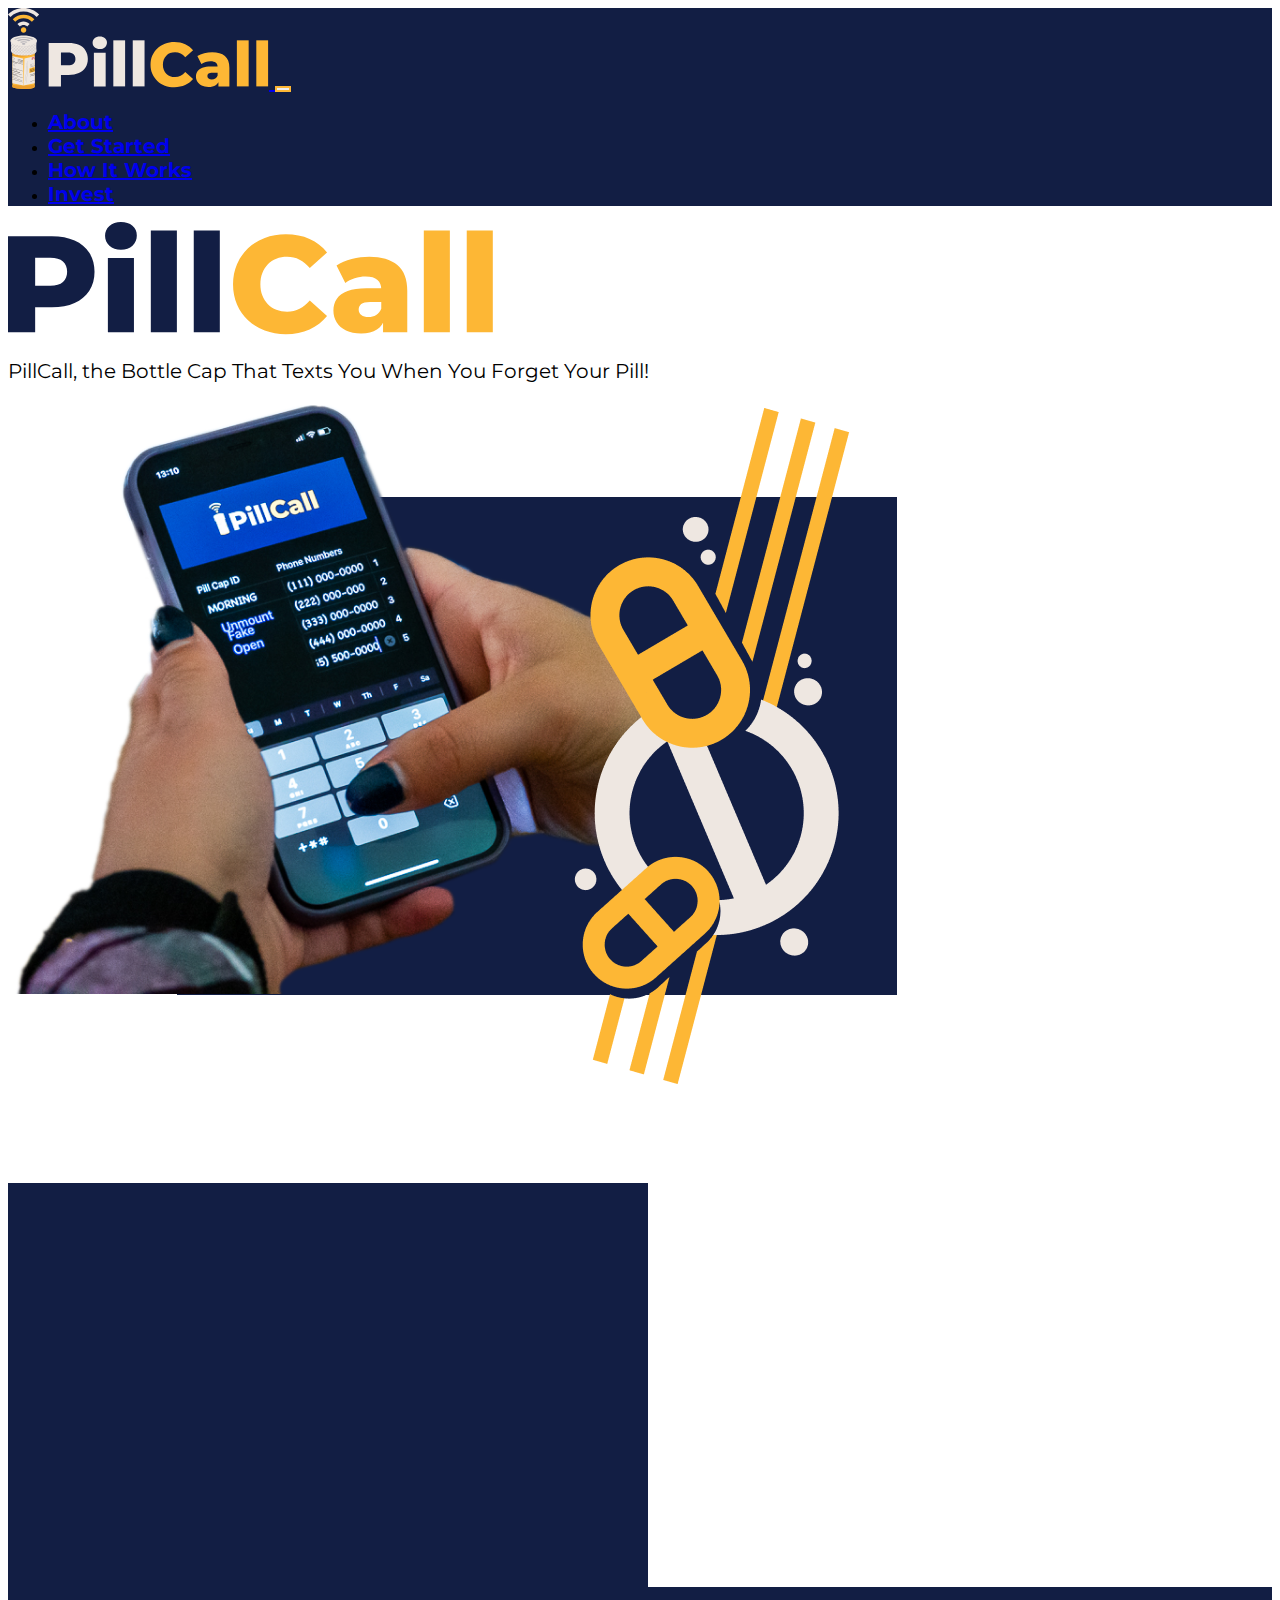
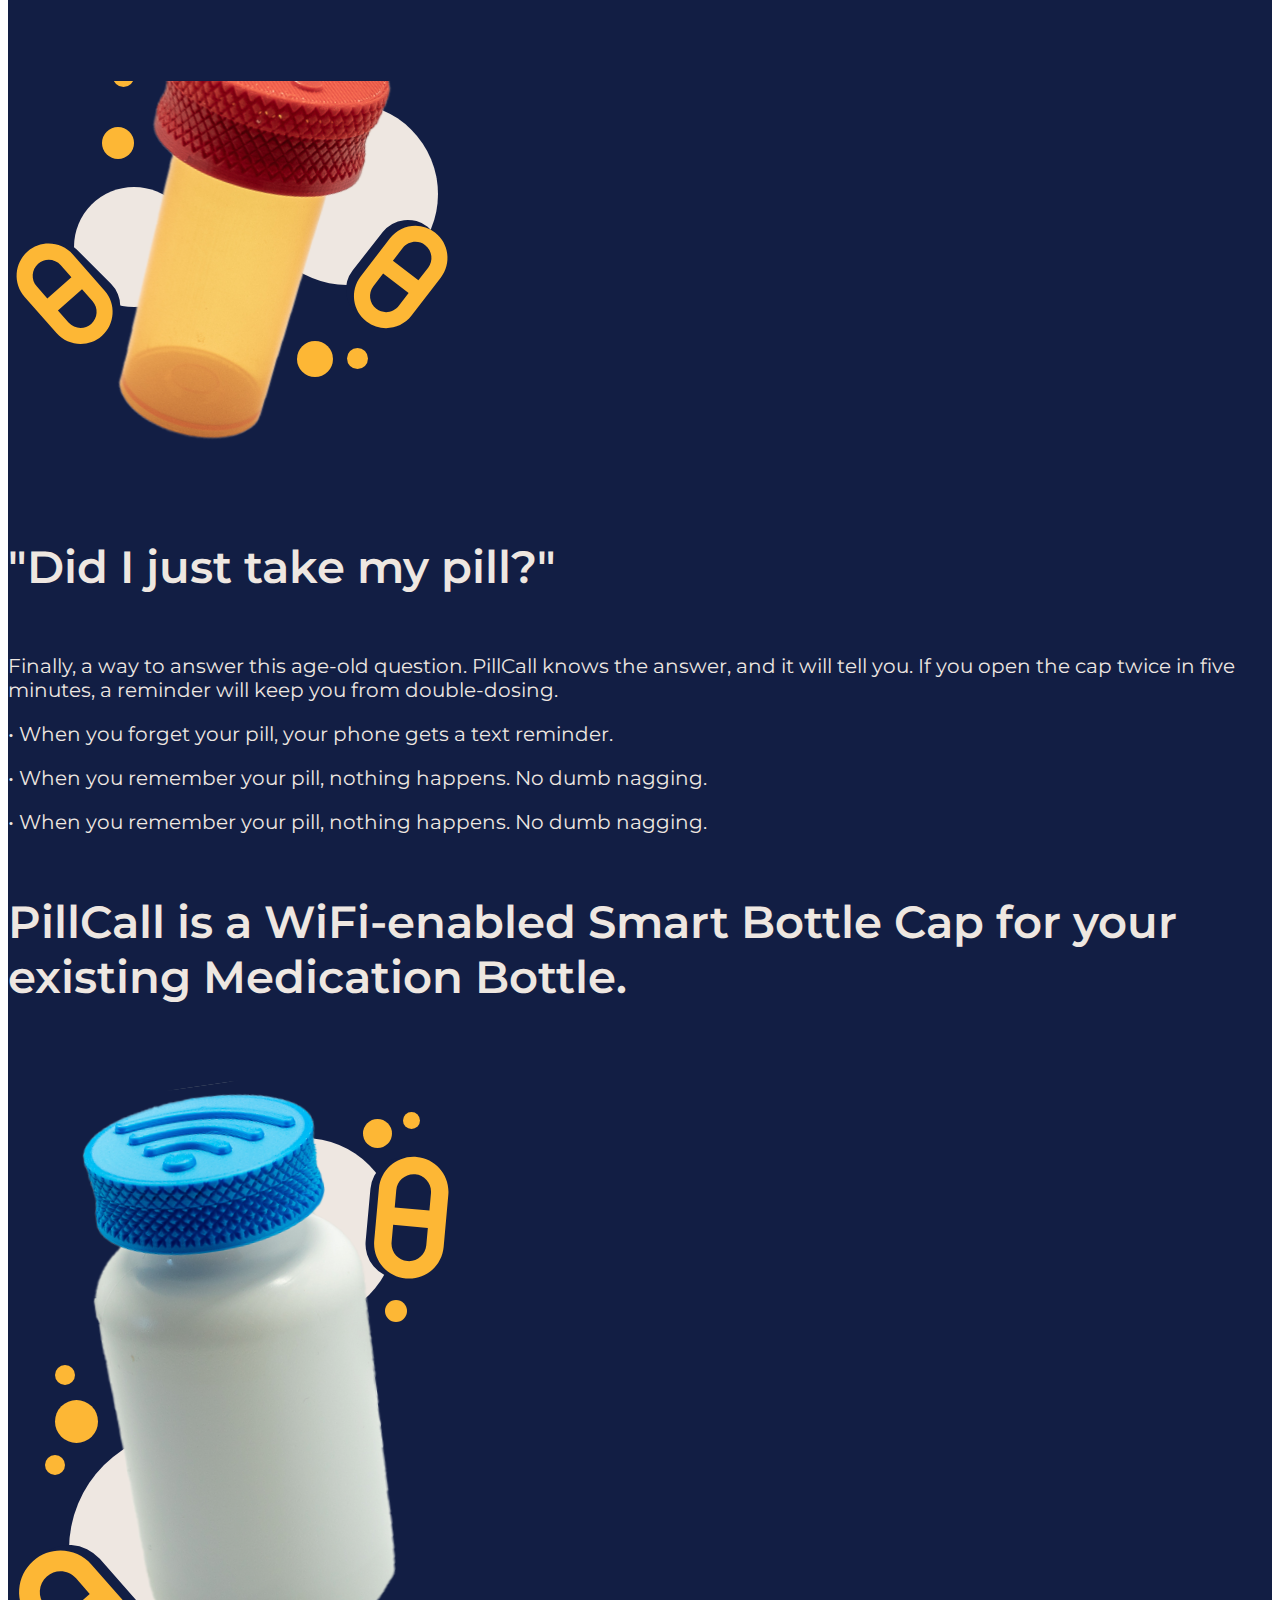
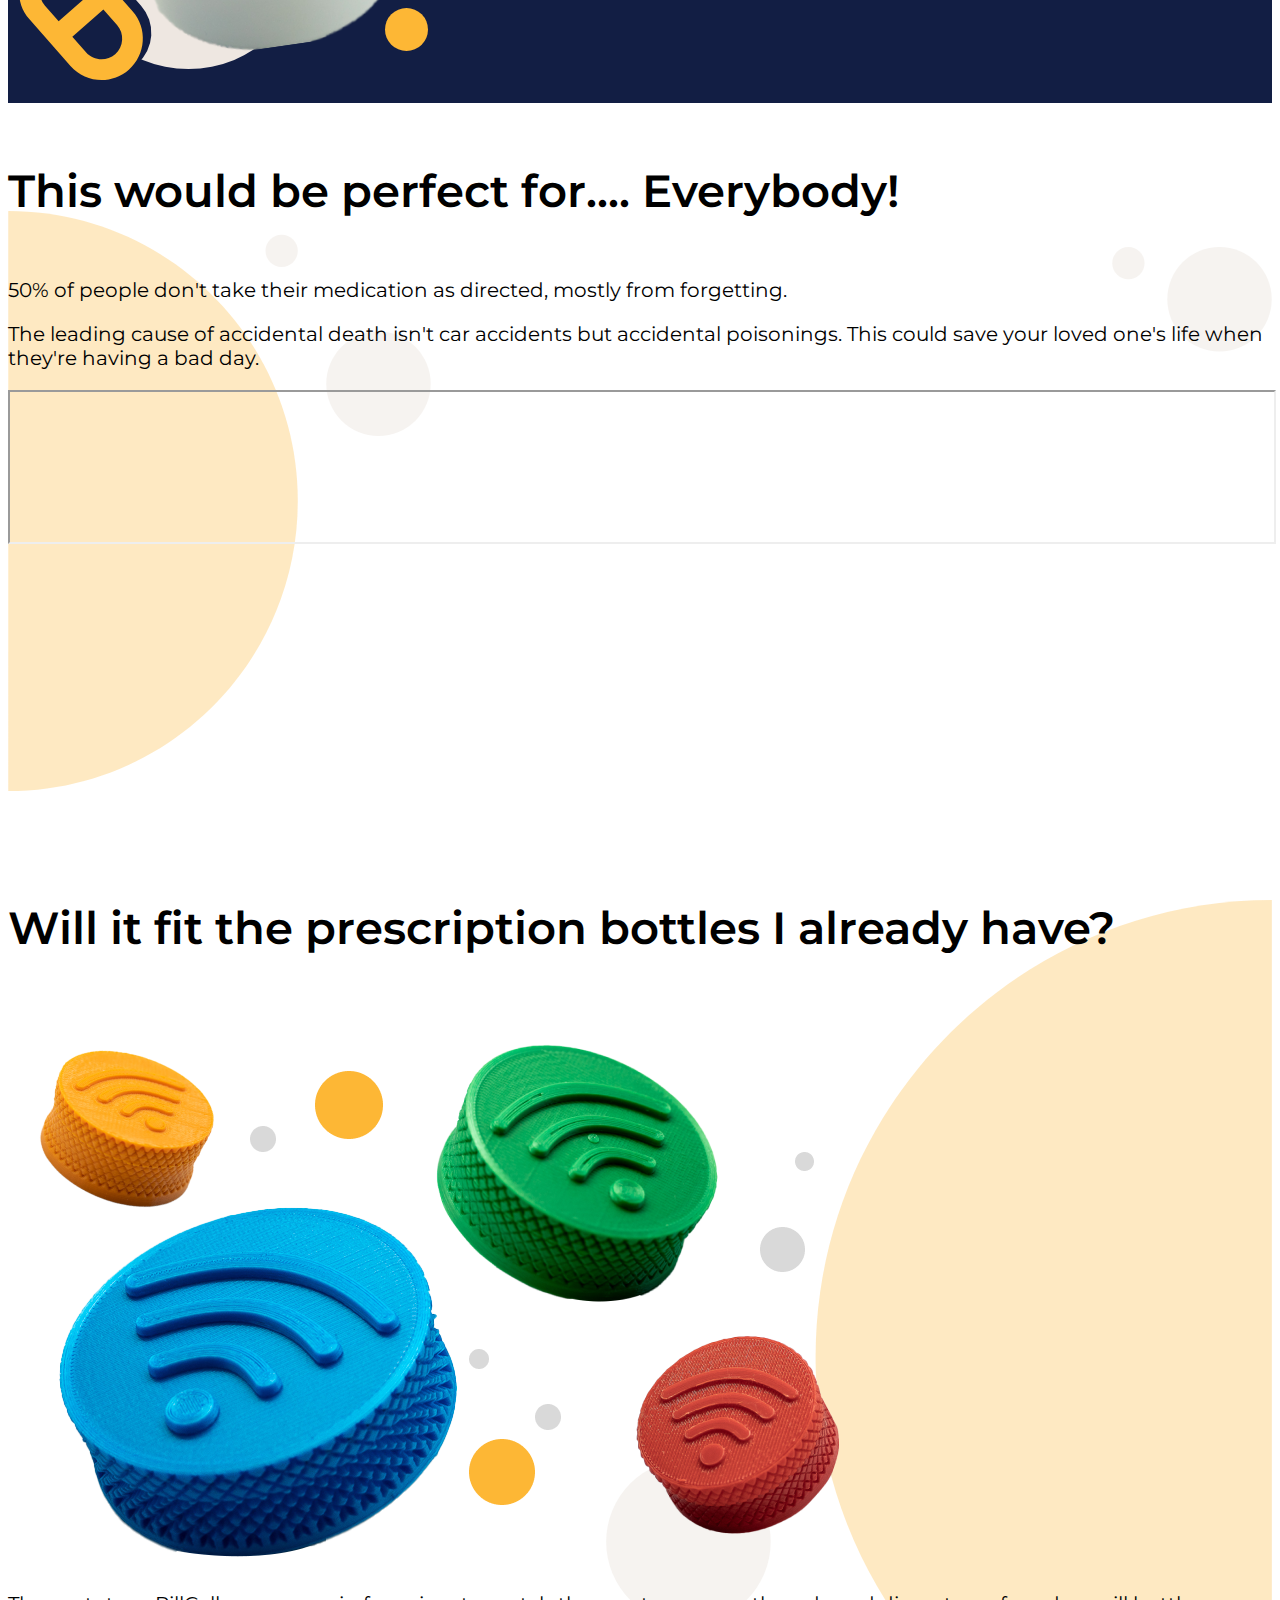
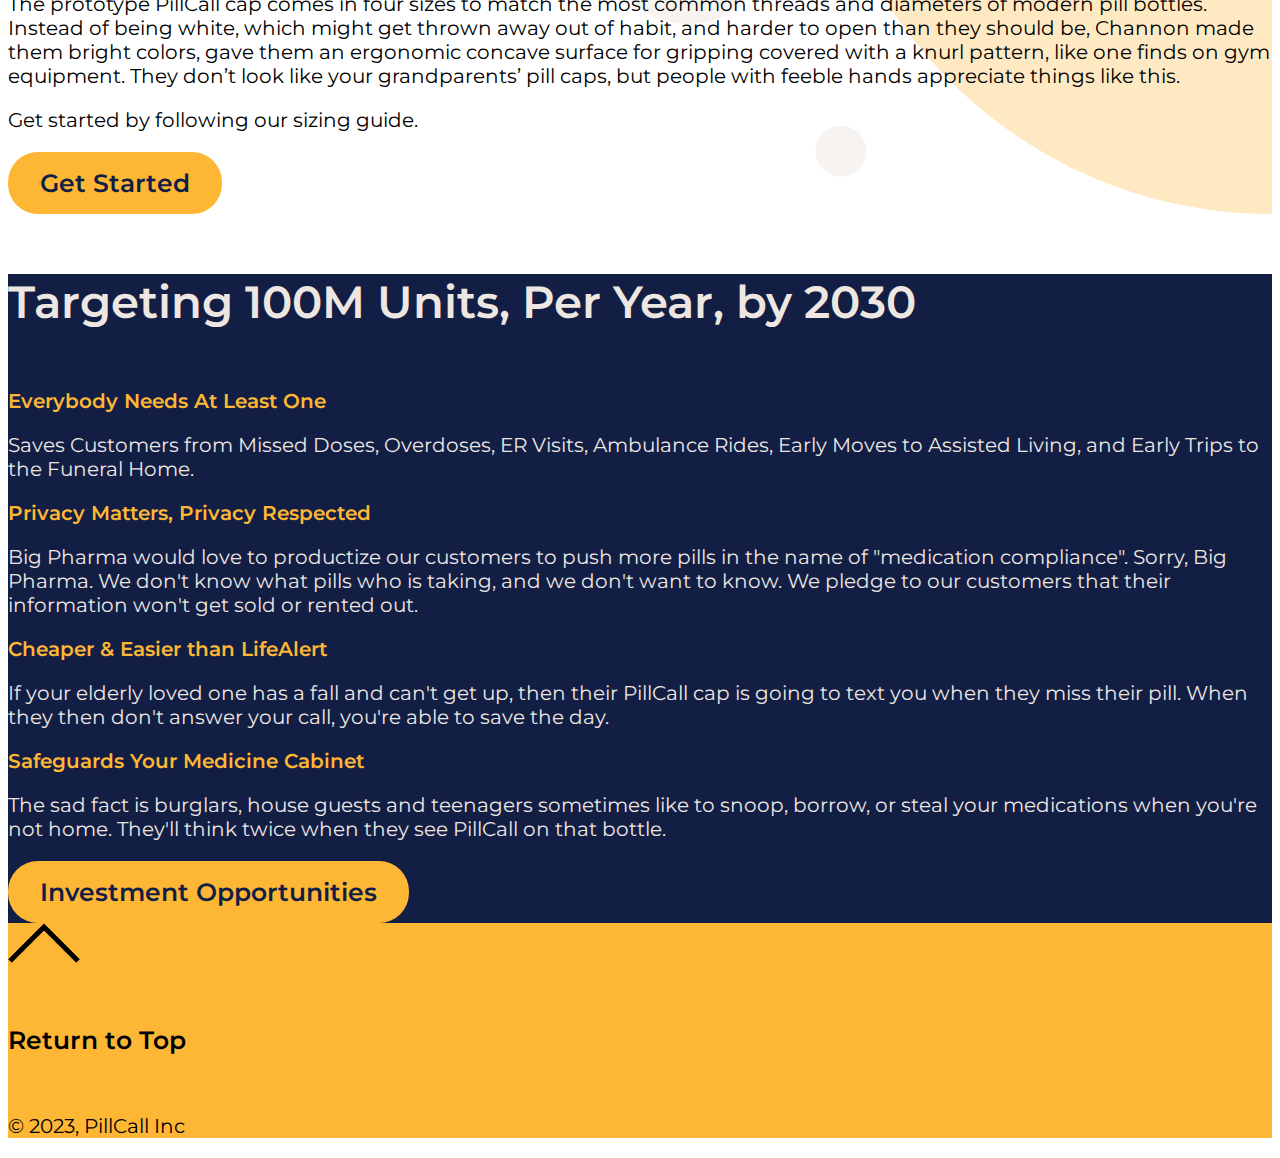
==== index.html @ 9aee6bec "fixed minor issues and styling" ====
<!doctype html>
<html lang="en">
<head>
  <meta charset="utf-8">
  <meta name="viewport" content="width=device-width, initial-scale=1">
  <title>PillCall Inc</title>
  <link href="https://cdn.jsdelivr.net/npm/bootstrap@5.3.0-alpha3/dist/css/bootstrap.min.css" rel="stylesheet" integrity="sha384-KK94CHFLLe+nY2dmCWGMq91rCGa5gtU4mk92HdvYe+M/SXH301p5ILy+dN9+nJOZ" crossorigin="anonymous">
  <link rel="stylesheet" href="./public_html/styles.css">
</head>


<body>
<!--NavBar-->
<nav class="navbar navbar-expand-lg my-5" data-bs-theme="dark">
  <div class="container-fluid py-4 mx-lg-5 mx-3">
    <a class="navbar-brand" href="./index.html">
      <img class="img-fluid" src="public_html/assets/pillcall-logo.svg" alt="Logo featuring a medicine bottle. Next to it is the word PillCall.">
    </a>
    <button class="navbar-toggler" type="button" data-bs-toggle="collapse" data-bs-target="#navbarNav" aria-controls="navbarNav" aria-expanded="false" aria-label="Toggle navigation">
      <span class="navbar-toggler-icon"></span>
    </button>
    <div class="collapse navbar-collapse my-3 m-lg-0" id="navbarNav">
      <ul class="navbar-nav ms-auto">
        <li class="nav-item px-3">
          <a class="nav-link active" aria-current="page" href="./public_html/html/about.html">About</a>
        </li>
        <li class="nav-item px-3">
          <a class="nav-link active" aria-current="page" href="./public_html/html/get-started.html">Get Started</a>
        </li>
        <li class="nav-item px-3">
          <a class="nav-link active" aria-current="page" href="./public_html/html/how-it-works.html">How It Works</a>
        </li>
        <li class="nav-item px-3">
          <a class="nav-link active" aria-current="page" href="./public_html/html/invest.html">Invest</a>
        </li>
      </ul>
    </div>
  </div>
</nav>

<!--banner-->
<section class="ms-lg-5 ms-3 me-0 my-3">
  <div id="hero-banner" class="row">
      <div class="col-lg-4 d-grid align-content-center pe-5 my-5 my-lg-0">
        <img class="img-fluid" src="./public_html/assets/home/logo-no-bottle.svg" alt="PillCall Logo">
        <p class="py-3">PillCall, the Bottle Cap That Texts You When You Forget Your Pill!</p>
      </div>
      <div class="col-lg-8 p-0 d-flex justify-content-start">
        <img class="img-fluid" src="./public_html/assets/home/hero-image.png" alt="image of a hand holding a phone. On the screen is the the PillCall app. Photo has graphics surrounding it."/>
        <div id="banner-spacer-home">
        </div>
      </div>
  </div>
</section>

<!--info section-->
<section class="blue-section p-5 mt-5">
  <div>
    <div class="row d-flex flex-wrap-reverse">
      <div class="col-md-6 col-12 d-grid justify-content-start">
        <img class="mx-auto img-fluid" src="./public_html/assets/home/red-bottle.svg" alt="A medicine bottle with a red PillCall cap.">
        <h4 class="py-3">"Did I just take my pill?" </h4>
        <p>Finally, a way to answer this age-old question. PillCall knows the answer, and it will tell you. If you open the cap twice in five minutes, a reminder will keep you from double-dosing.</p>
        <p>• When you forget your pill, your phone gets a text reminder.</p>
        <p>• When you remember your pill, nothing happens. No dumb nagging.</p>
        <p>• When you remember your pill, nothing happens. No dumb nagging.</p>
      </div>
      <div class="col-md-6 col-12 d-grid justify-content-start flex-wrap-reverse">
        <h4>PillCall is a WiFi-enabled Smart Bottle Cap for your existing Medication Bottle.</h4>
        <img class="mx-auto img-fluid" src="./public_html/assets/home/blue-bottle.svg" alt="A medicine bottle with a blue PillCall Cap">
      </div>
    </div>
  </div>
</section>

<!--youtube video section-->
<section class="px-5 mt-5" id="youtube-container-full">
  <h4>This would be perfect for.... Everybody!</h4>
  <div class="row flex-wrap-reverse my-5">
    <div class="col-lg-6 my-5 my-lg-0 align-self-center">
      <p>50% of people don't take their medication as directed, mostly from forgetting.</p>
      <p>The leading cause of accidental death isn't car accidents but accidental poisonings. This could save your loved one's life when they're having a bad day.</p>
    </div>
    <div class="col-lg-6" id="youtube-contain">
      <iframe width="100%" height="100%" src="https://www.youtube.com/embed/uYsCluFVwks" title="YouTube video player" allow="accelerometer; autoplay; clipboard-write; encrypted-media; gyroscope; picture-in-picture; web-share" allowfullscreen></iframe>
    </div>
  </div>
</section>

<!--get started section-->
<section class="px-5 mt-lg-5" id="get-started-home">
  <h4>Will it fit the prescription bottles I already have?</h4>
  <div class="row my-5">
    <div class="col-lg-6 my-5 my-lg-0 align-self-center">
      <img src="./public_html/assets/home/pillcaps-home.png" alt="image of four pillcaps. They are red, orange, green, and blue" class="img-fluid">
    </div>
    <div class="col-lg-6 ps-lg-3 align-self-center">
      <p>The prototype PillCall cap comes in four sizes to match the most common threads and diameters of modern pill bottles. Instead of being white, which might get thrown away out of habit, and harder to open than they should be, Channon made them bright colors, gave them an ergonomic concave surface for gripping covered with a knurl pattern, like one finds on gym equipment. They don’t look like your grandparents’ pill caps, but people with feeble hands appreciate things like this.</p>
      <p>Get started by following our sizing guide.</p>
      <button type="button" class="styled-button my-5" onclick="window.location.href='./public_html/html/get-started.html'">Get Started</button>
    </div>
  </div>

</section>

<!--invest section-->
<section class="p-5 mt-lg-5 blue-section">
  <h4 class="text-center">Targeting 100M Units, Per Year, by 2030</h4>
  <div>
    <div class="row d-flex justify-content-center">
      <div class="col-lg-3 col-sm-6 mt-5 px-3">
        <p class="styled-text">Everybody Needs At Least One</p>
        <p>Saves Customers from Missed Doses, Overdoses, ER Visits, Ambulance Rides, Early Moves to Assisted Living, and Early Trips to the Funeral Home.</p>
      </div>
      <div class="col-lg-3 col-sm-6 mt-5 px-3">
        <p class="styled-text">Privacy Matters,
          Privacy Respected</p>
        <p>Big Pharma would love to productize our customers to push more pills in the name of "medication compliance". Sorry, Big Pharma. We don't know what pills who is taking, and we don't want to know. We pledge to our customers that their information won't get sold or rented out.</p>
      </div>
      <div class="col-lg-3 col-sm-6 mt-5 px-3">
        <p class="styled-text">Cheaper & Easier than LifeAlert</p>
        <p>If your elderly loved one has a fall and can't get up, then their PillCall cap is going to text you when they miss their pill. When they then don't answer your call, you're able to save the day.</p>
      </div>
      <div class="col-lg-3 col-sm-6 mt-5 px-3">
        <p class="styled-text">Safeguards Your Medicine Cabinet</p>
        <p>The sad fact is burglars, house guests and teenagers sometimes like to snoop, borrow, or steal your medications when you're not home. They'll think twice when they see PillCall on that bottle.</p>
      </div>
      <button type="button" class="styled-button my-5" onclick="window.location.href='./public_html/html/invest.html'">Investment Opportunities</button>
    </div>
  </div>

</section>

<footer class="p-5 mt-5">
    <div onclick="window.scrollTo(0, 0)" class="return-top d-flex flex-column align-content-center">
      <img class="mx-auto" src="./public_html/assets/up-arrow.svg" alt="up arrow">
      <h6 class="text-center mt-3">Return to Top</h6>
    </div>
  <p class="text-center mt-3">© 2023, PillCall Inc</p>
</footer>

<script src="https://cdn.jsdelivr.net/npm/bootstrap@5.3.0-alpha3/dist/js/bootstrap.bundle.min.js" integrity="sha384-ENjdO4Dr2bkBIFxQpeoTz1HIcje39Wm4jDKdf19U8gI4ddQ3GYNS7NTKfAdVQSZe" crossorigin="anonymous"></script>
<script src="scripts.js"></script>
</body>
</html>
---- public_html/styles.css ----
@import url('https://fonts.googleapis.com/css2?family=Montserrat:wght@400;600;700;800;900&display=swap');

:root{
    /*colors*/
    --PillCallDarkBlue: #121E44;
    --PillCallYellow: #FDB735;
    --PillCallGrey: #EEE7E1;
    /*--OffBlack:*/

    /*font weights*/
    --fw-black: 900;
    --fw-extrabold: 800;
    --fw-bold: 700;
    --fw-semibold: 600;
    --fw-regular: 400;
}

/*site wide styling*/
h1{
    font-family: 'Montserrat', sans-serif;
    font-size: 60px;
    font-weight: var(--fw-extrabold);
}

h2, h3{
    font-family: 'Montserrat', sans-serif;
    font-size: 50px;
    font-weight: var(--fw-bold);
}

h4{
    font-family: 'Montserrat', sans-serif;
    font-size: 45px;
    font-weight: var(--fw-semibold);
}

h5{
    font-family: 'Montserrat', sans-serif;
    font-size: 35px;
    font-weight: var(--fw-semibold);
}

h6{
    font-family: 'Montserrat', sans-serif;
    font-size: 25px;
    font-weight: var(--fw-semibold);
}

p{
    font-family: 'Montserrat', sans-serif;
    font-size: 20px;
    font-weight: var(--fw-regular);
}

.blue-section{
    background-color: var(--PillCallDarkBlue);
    color: var(--PillCallGrey)
}

.styled-button{
    border: none;
    padding: 1rem 2rem 1rem 2rem;
    border-radius: 30px;
    background-color: var(--PillCallYellow);
    color: var(--PillCallDarkBlue);
    font-family: 'Montserrat', sans-serif;
    font-size: 25px;
    font-weight: var(--fw-semibold);
    max-width: 30rem;
}

.styled-button:hover{
    background-color: var(--PillCallGrey);
}

.return-top:hover{
    opacity: 50%;
}

footer{
    background-color: var(--PillCallYellow);
}

/*Navigation*/

nav{
background-color: var(--PillCallDarkBlue);
}

nav a {
    font-family: 'Montserrat', sans-serif;
    font-size: 20px !important;
    font-weight: var(--fw-bold)!important;
}

nav a:hover {
   opacity: 50%;
}

.currentPage{
    background-color: var(--PillCallYellow);
    border-radius: 3em;
}

.currentPage a {
    color: var(--PillCallDarkBlue)!important;
    padding-right: 3em;
}

.navbar-toggler{
    border: 2px solid var(--PillCallYellow);
    margin-top: 2rem;
}

/*home page*/

/*addresses horizontal scroll*/
#hero-banner{
    max-width: 97vw;
}

#banner-spacer-home{
    background-color: var(--PillCallDarkBlue);
    position: relative;
    width: 50vw;
    height: 31.1rem;
    top: 5.9rem;
}

#youtube-contain{
    min-height: 50vh;
}

#youtube-container-full, #about-section-top, #get-started-top {
    background-image: url("assets/backgrounds/background-1.svg");
    background-size: contain;
    background-repeat: no-repeat;
    background-position: left;
}

#get-started-home{
    background-image: url("assets/backgrounds/background-2.svg");
    background-size: contain;
    background-repeat: no-repeat;
    background-position: right;
}

.styled-text{
    color: var(--PillCallYellow);
    font-weight: var(--fw-semibold);
}


/*about*/

#about-section-top{

}

/*get started*/
#get-started-bottom{
    background-image: url("assets/backgrounds/background-3.svg");
    background-size: contain;
    background-repeat: no-repeat;
    background-position: right;
}

/*invest*/
#email-form label {
    clear: both;
    color: var(--PillCallGrey);
    display: block;
    padding-top: 20px;
    padding-bottom: 5px;
    font-family: 'Montserrat', sans-serif;
    font-size: 20px;
    font-weight: var(--fw-regular);
}
#email-form input[type="text"],
#email-form textarea {
    border: none;
    background: white;
    color: var(--PillCallDarkBlue);
    display: block;
    overflow: auto;
    padding: 5px;
    width: 75vw;
    border-radius: 10px;
}

#email-form #name,
#email-form #name-label,
#email-form #email,
#email-form #email-label,
#email-form #umbrella,
#email-form #umbrella-label {
    display: none;
}
#email-form textarea {
    height: 80px;
}

input[type="submit"] {
    border: none;
    padding: 1rem 2rem 1rem 2rem;
    border-radius: 30px;
    background-color: var(--PillCallYellow);
    color: var(--PillCallDarkBlue);
    font-family: 'Montserrat', sans-serif;
    font-size: 25px;
    font-weight: var(--fw-semibold);
    max-width: 30rem;
    cursor: pointer;
    margin-top: 3rem;
}
input[type="submit"]:hover {
    background-color: var(--PillCallGrey);
    color: var(--PillCallDarkBlue);
}

@media (max-width: 1200px) {
#banner-spacer-home{
    display: none;
}
}

@media (max-width: 991px) {
    #expanded-bottle {
        display: none!important;
    }
    #function-icons-vertical{
        display: none!important;
    }
}

@media (min-width: 991px) {
    #function-icons-horizontal{
        display: none!important;
    }
}
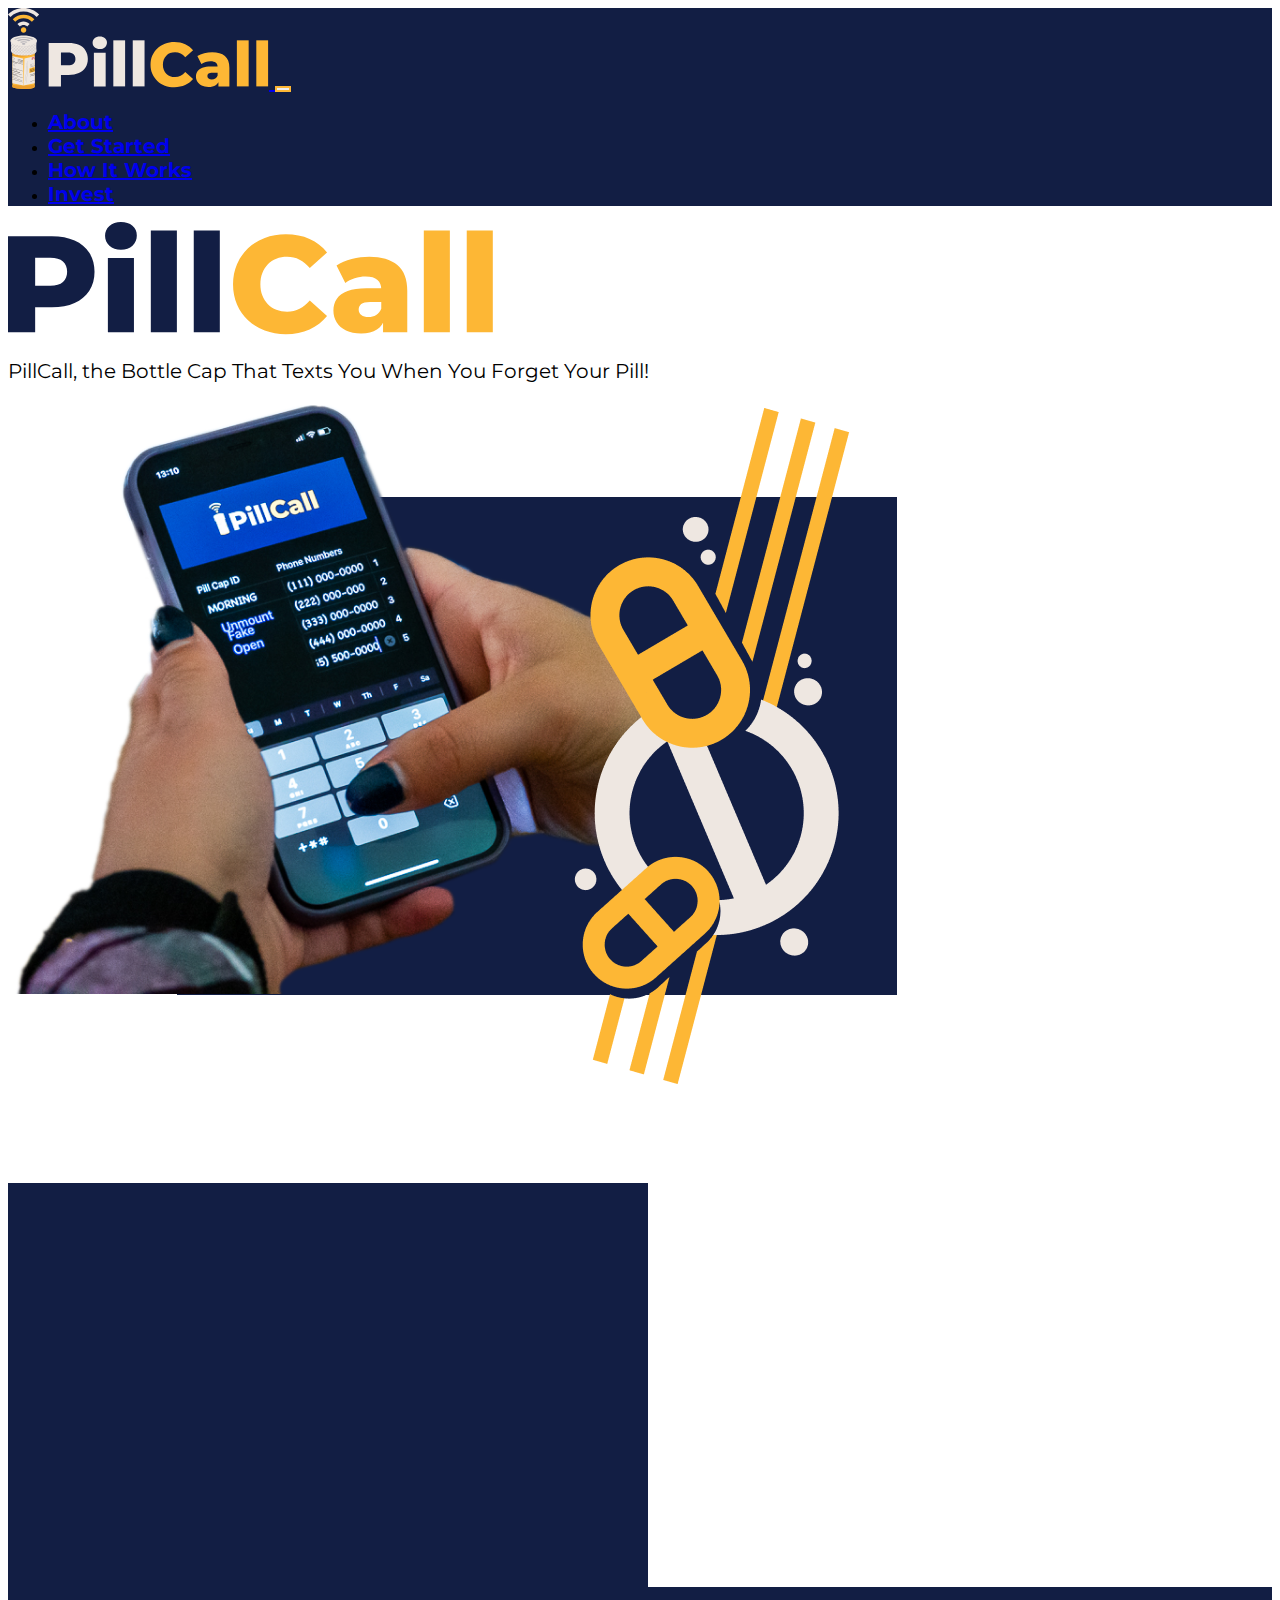
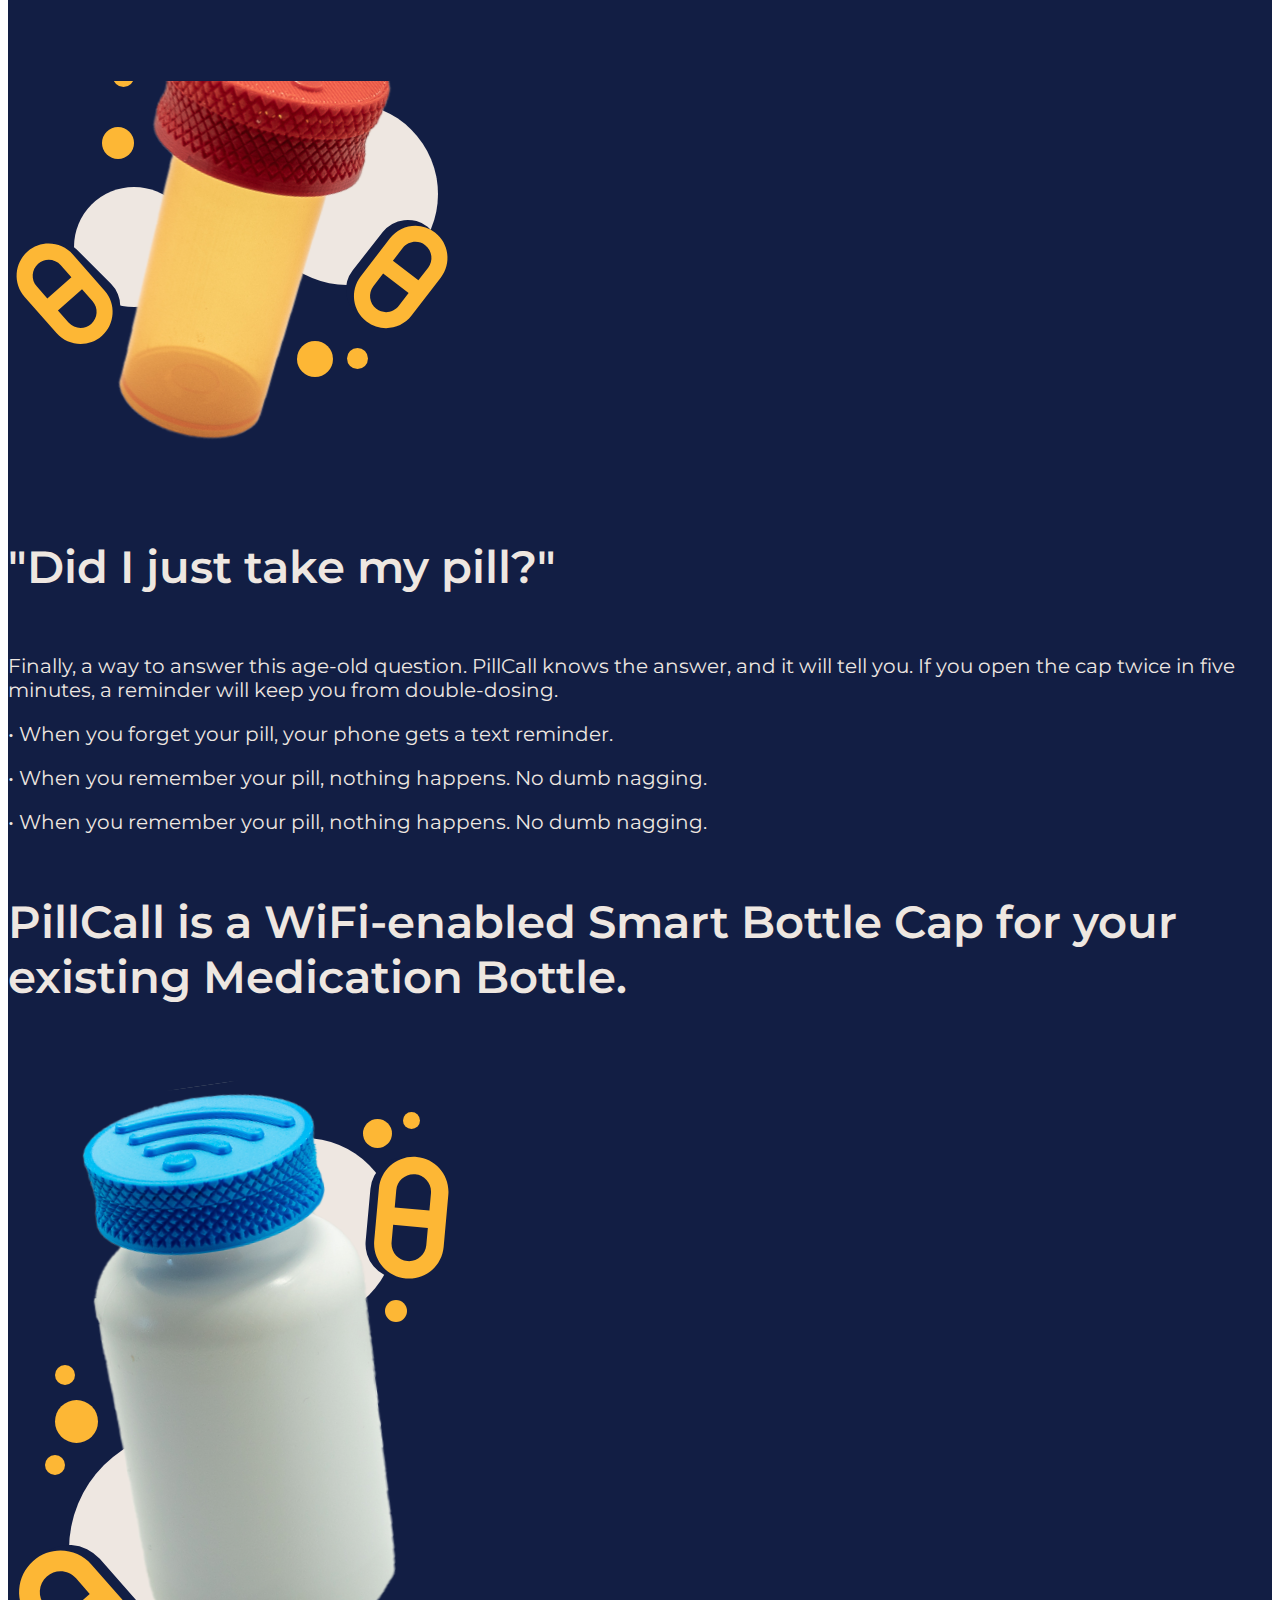
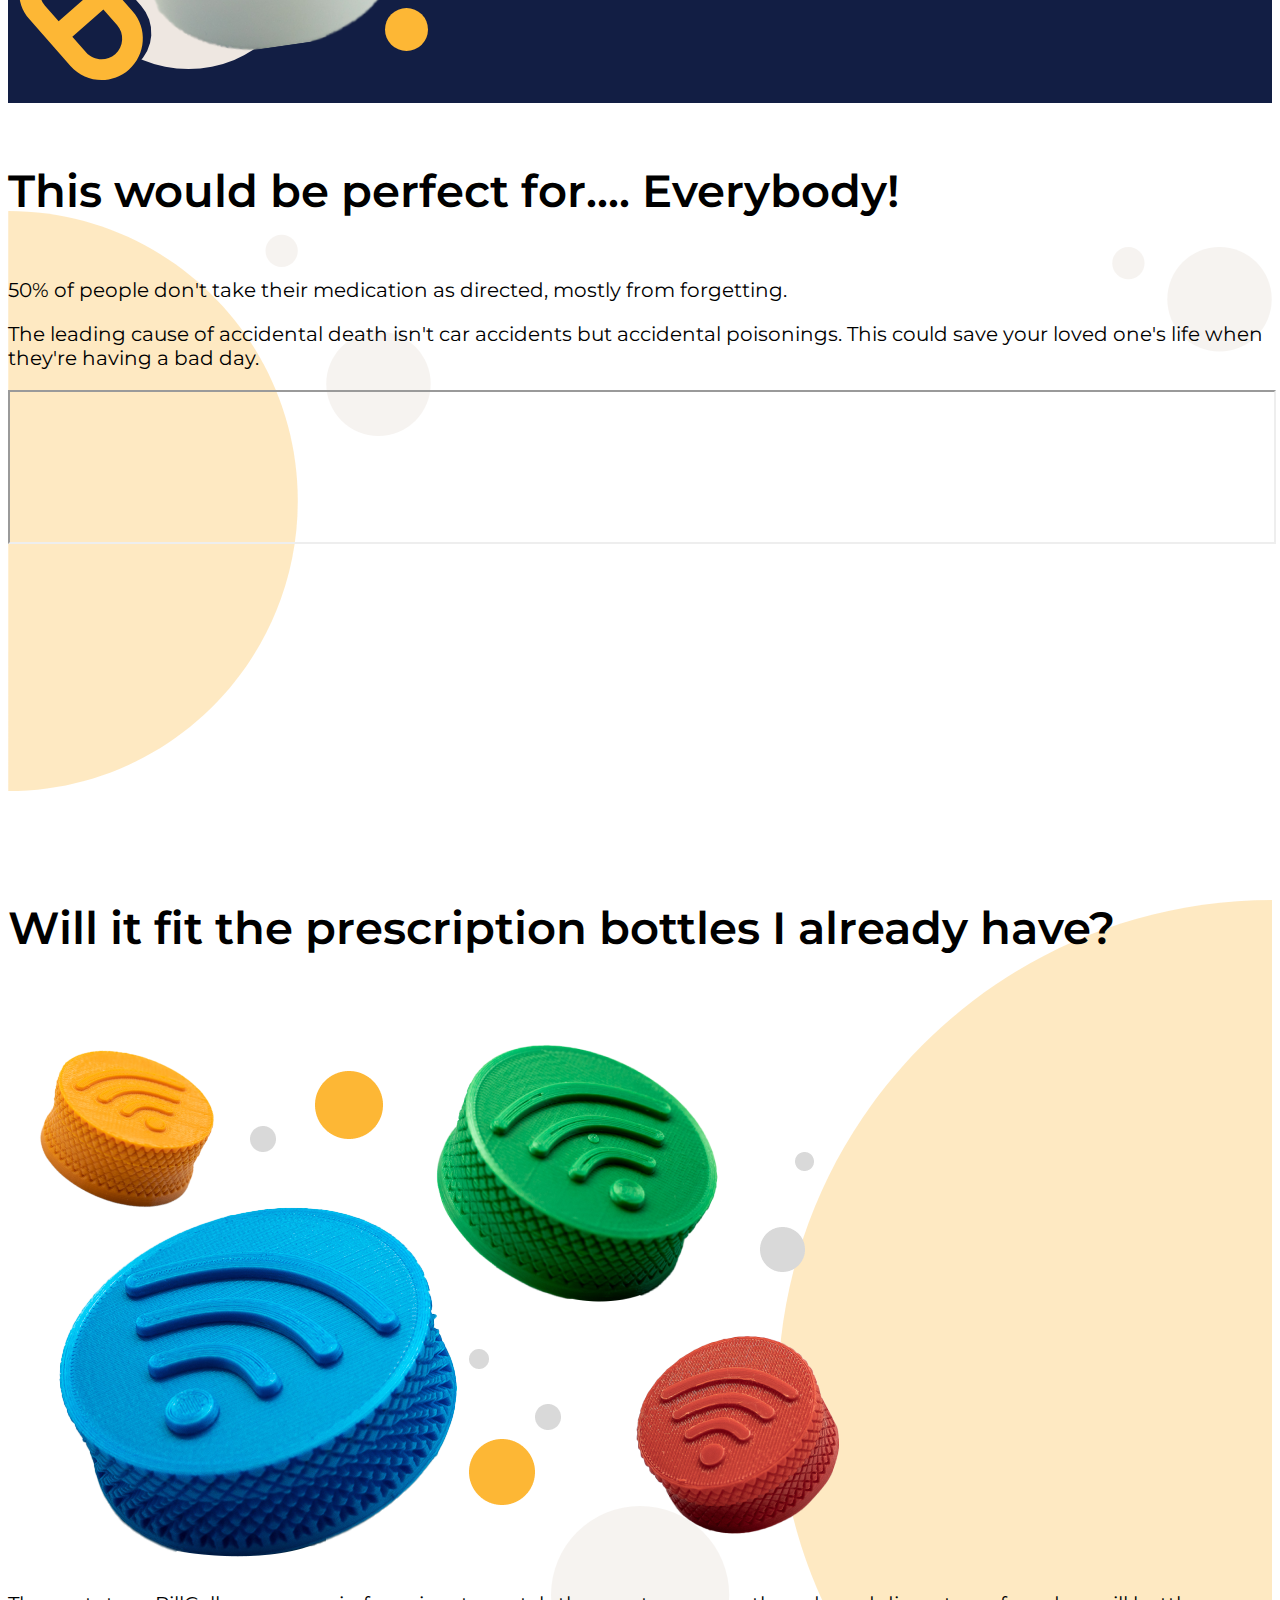
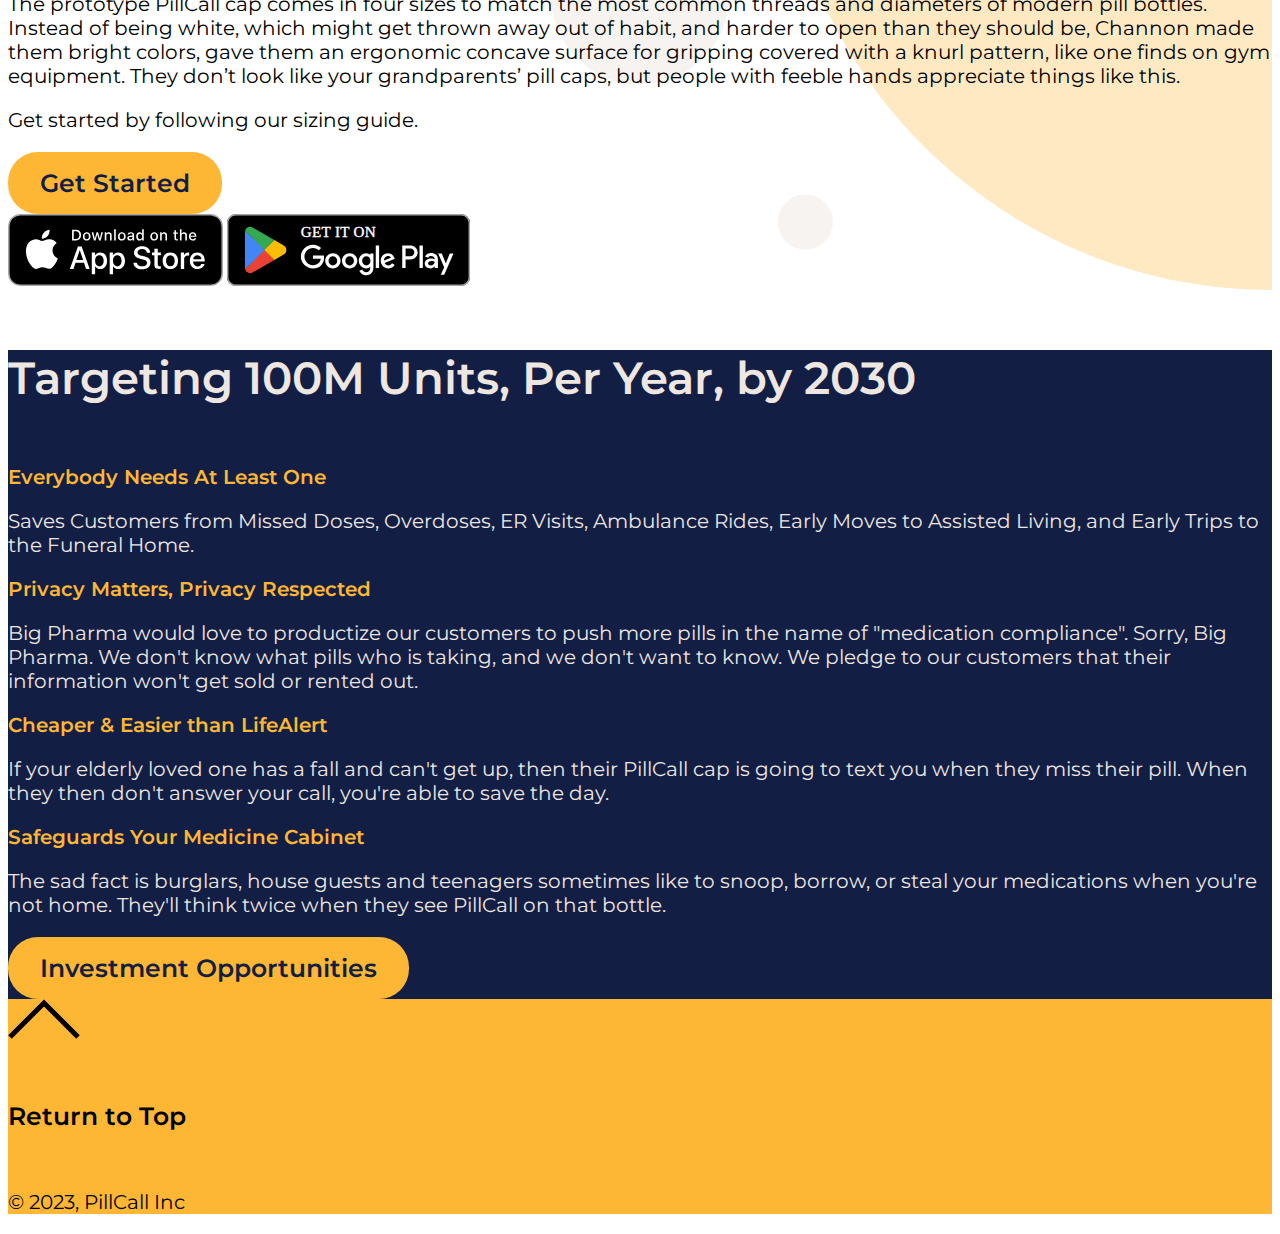
==== commit 30b0bf8b: "added app badges" ====
--- a/index.html
+++ b/index.html
@@ -97,10 +97,16 @@
     <div class="col-lg-6 ps-lg-3 align-self-center">
       <p>The prototype PillCall cap comes in four sizes to match the most common threads and diameters of modern pill bottles. Instead of being white, which might get thrown away out of habit, and harder to open than they should be, Channon made them bright colors, gave them an ergonomic concave surface for gripping covered with a knurl pattern, like one finds on gym equipment. They don’t look like your grandparents’ pill caps, but people with feeble hands appreciate things like this.</p>
       <p>Get started by following our sizing guide.</p>
-      <button type="button" class="styled-button my-5" onclick="window.location.href='./public_html/html/get-started.html'">Get Started</button>
+      <div>
+      <button type="button" class="styled-button my-5 me-4" onclick="window.location.href='./public_html/html/get-started.html'">Get Started</button>
+      </div>
+      <div class="d-inline">
+        <img src="./public_html/assets/home/apple-download.svg" alt="apple download from app store badge" class="me-2 my-2 icons img-fluid">
+        <img src="./public_html/assets/home/google-play.svg" alt="available on Google Play badge" class="icons img-fluid me-2 my-2">
+      </div>
     </div>
+
   </div>
-
 </section>
 
 <!--invest section-->
@@ -140,6 +146,6 @@
 </footer>
 
 <script src="https://cdn.jsdelivr.net/npm/bootstrap@5.3.0-alpha3/dist/js/bootstrap.bundle.min.js" integrity="sha384-ENjdO4Dr2bkBIFxQpeoTz1HIcje39Wm4jDKdf19U8gI4ddQ3GYNS7NTKfAdVQSZe" crossorigin="anonymous"></script>
-<script src="scripts.js"></script>
+<script src="public_html/scripts.js"></script>
 </body>
 </html>
--- a/public_html/styles.css
+++ b/public_html/styles.css
@@ -143,6 +143,10 @@
     background-size: contain;
     background-repeat: no-repeat;
     background-position: right;
+}
+
+.icons{
+    height: 4.5rem;
 }
 
 .styled-text{
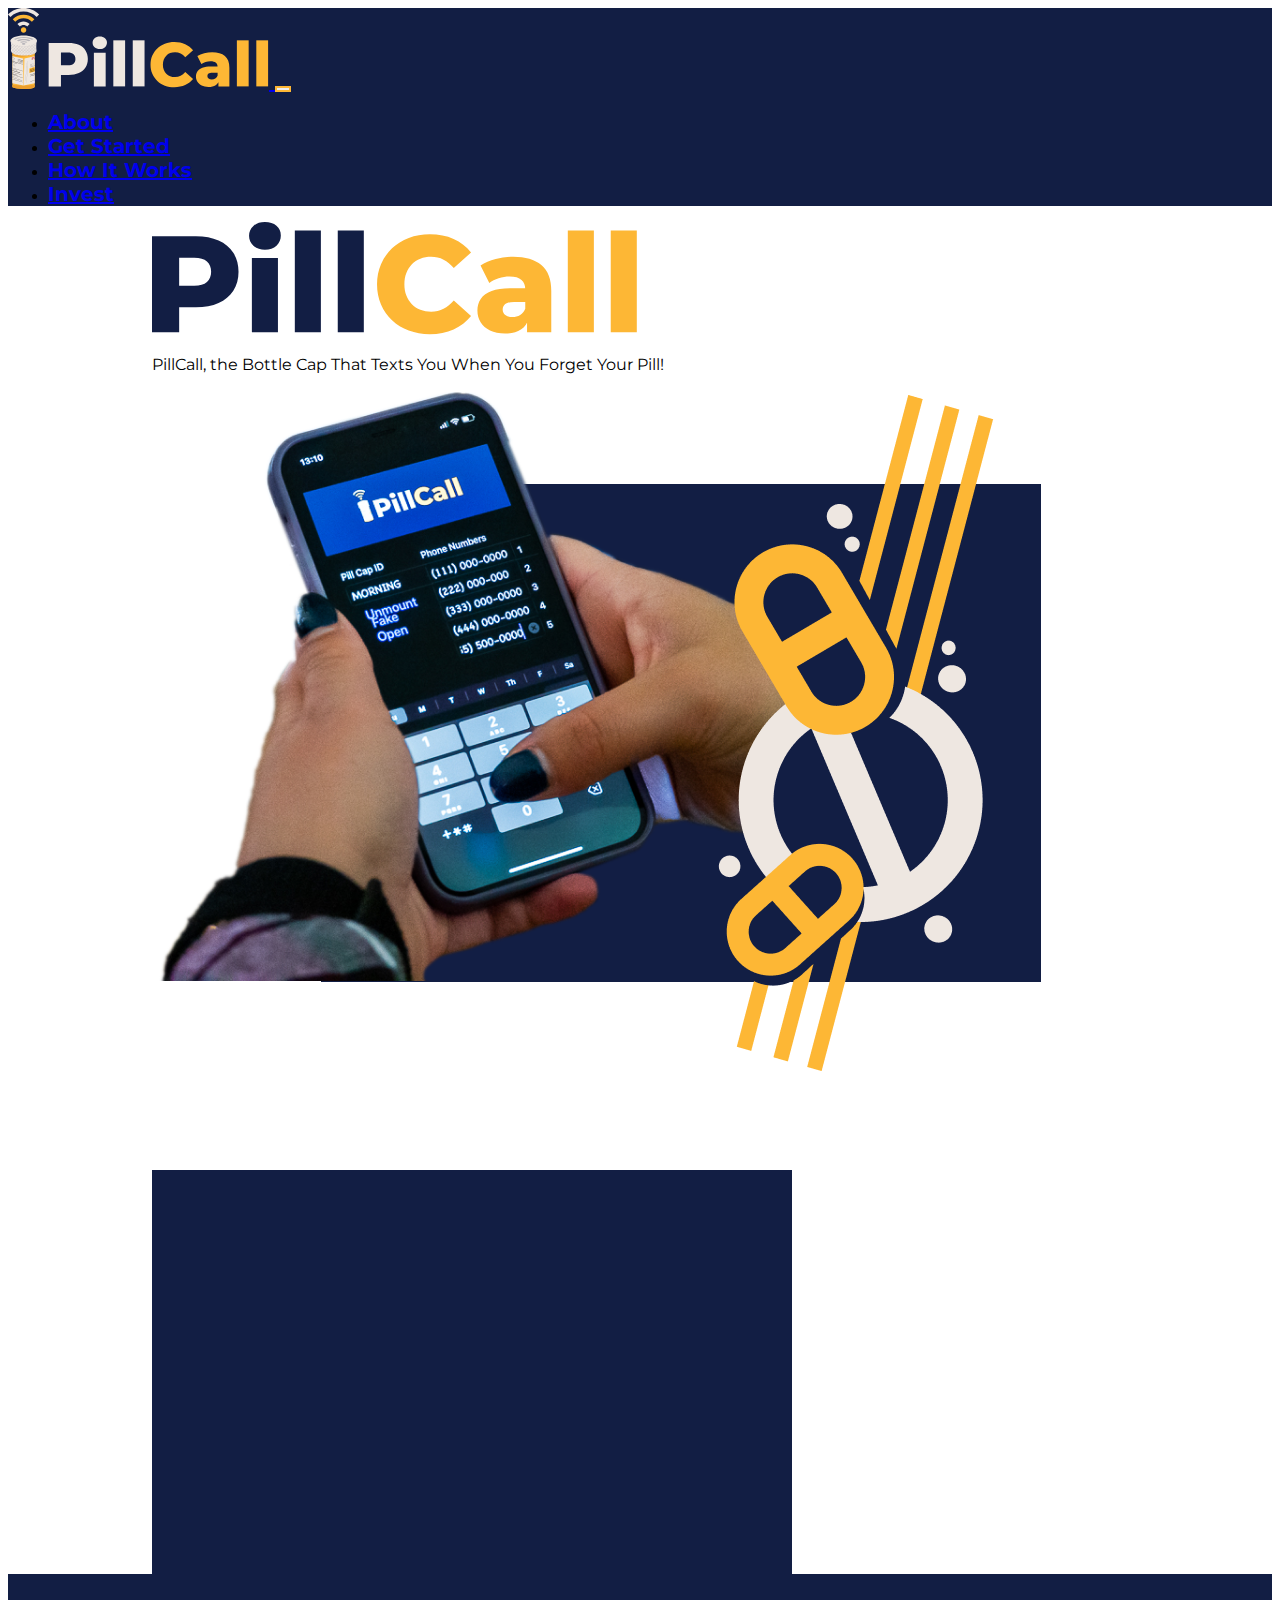
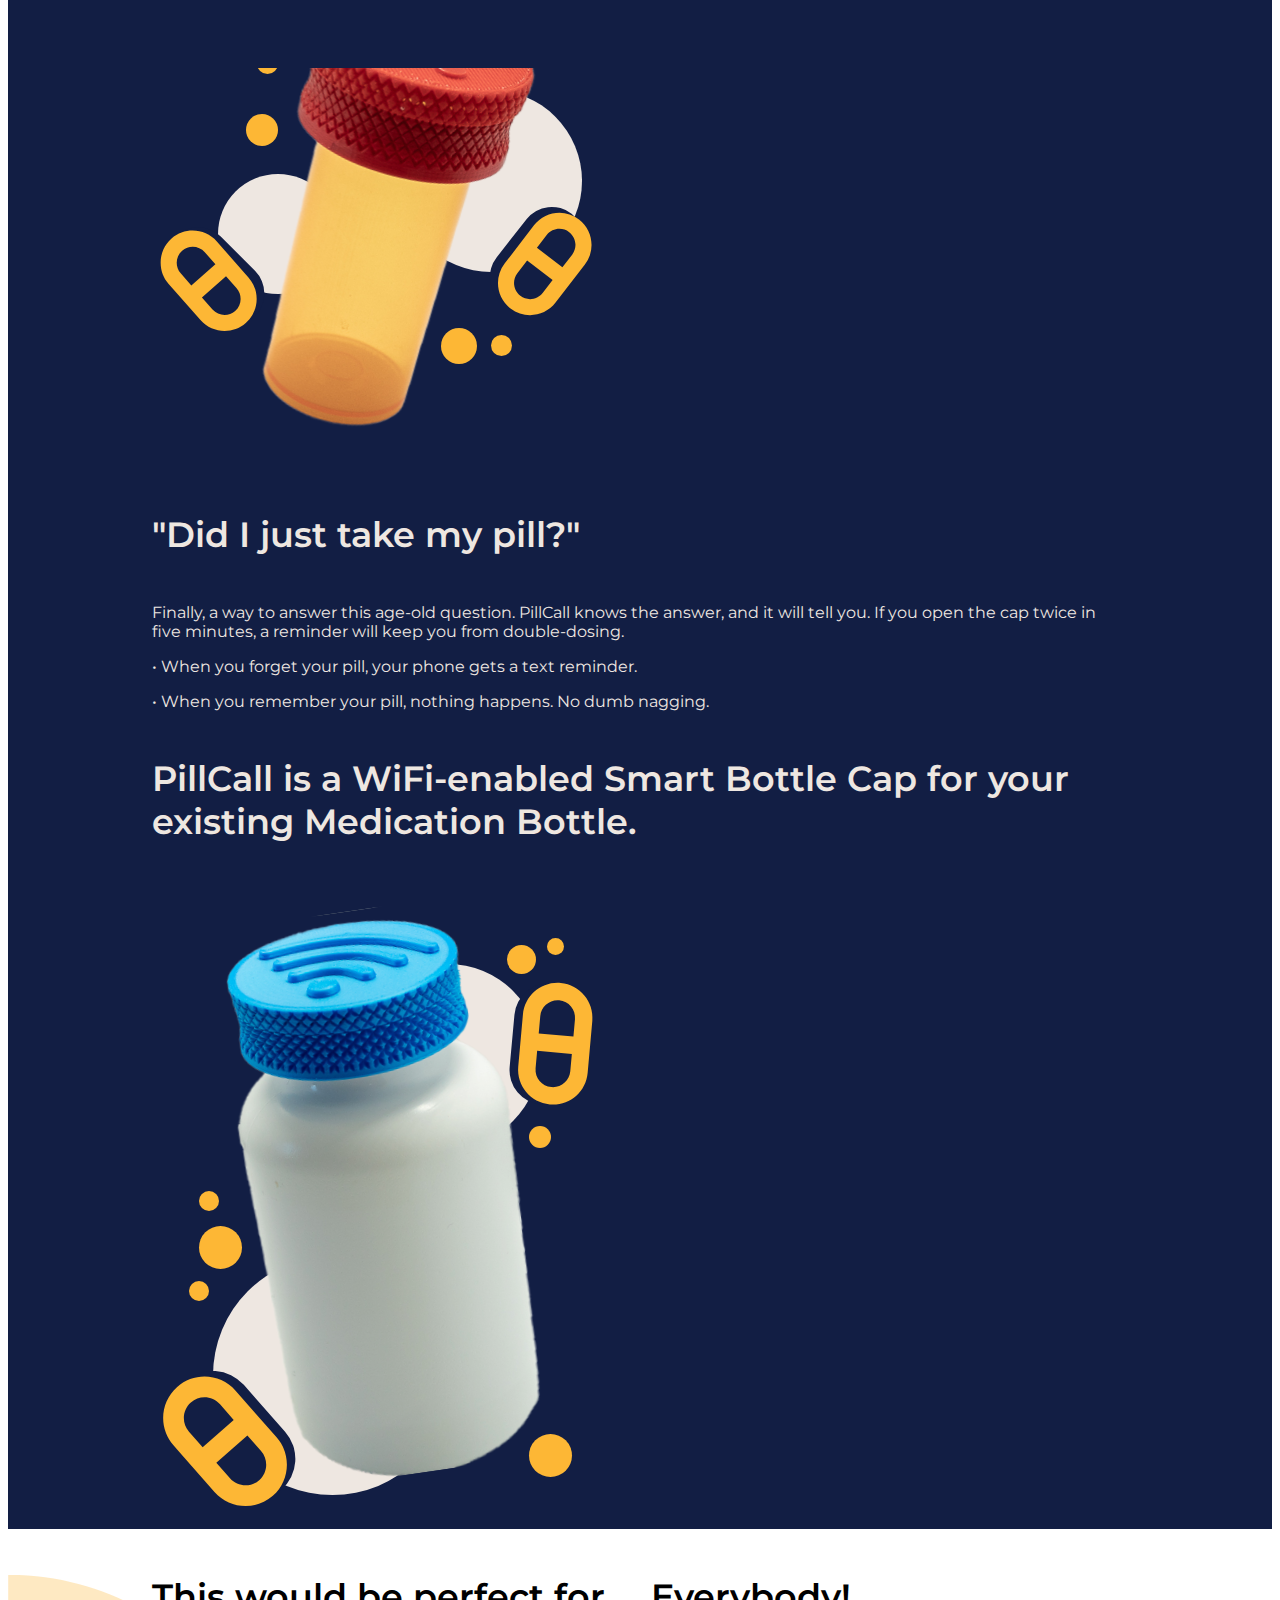
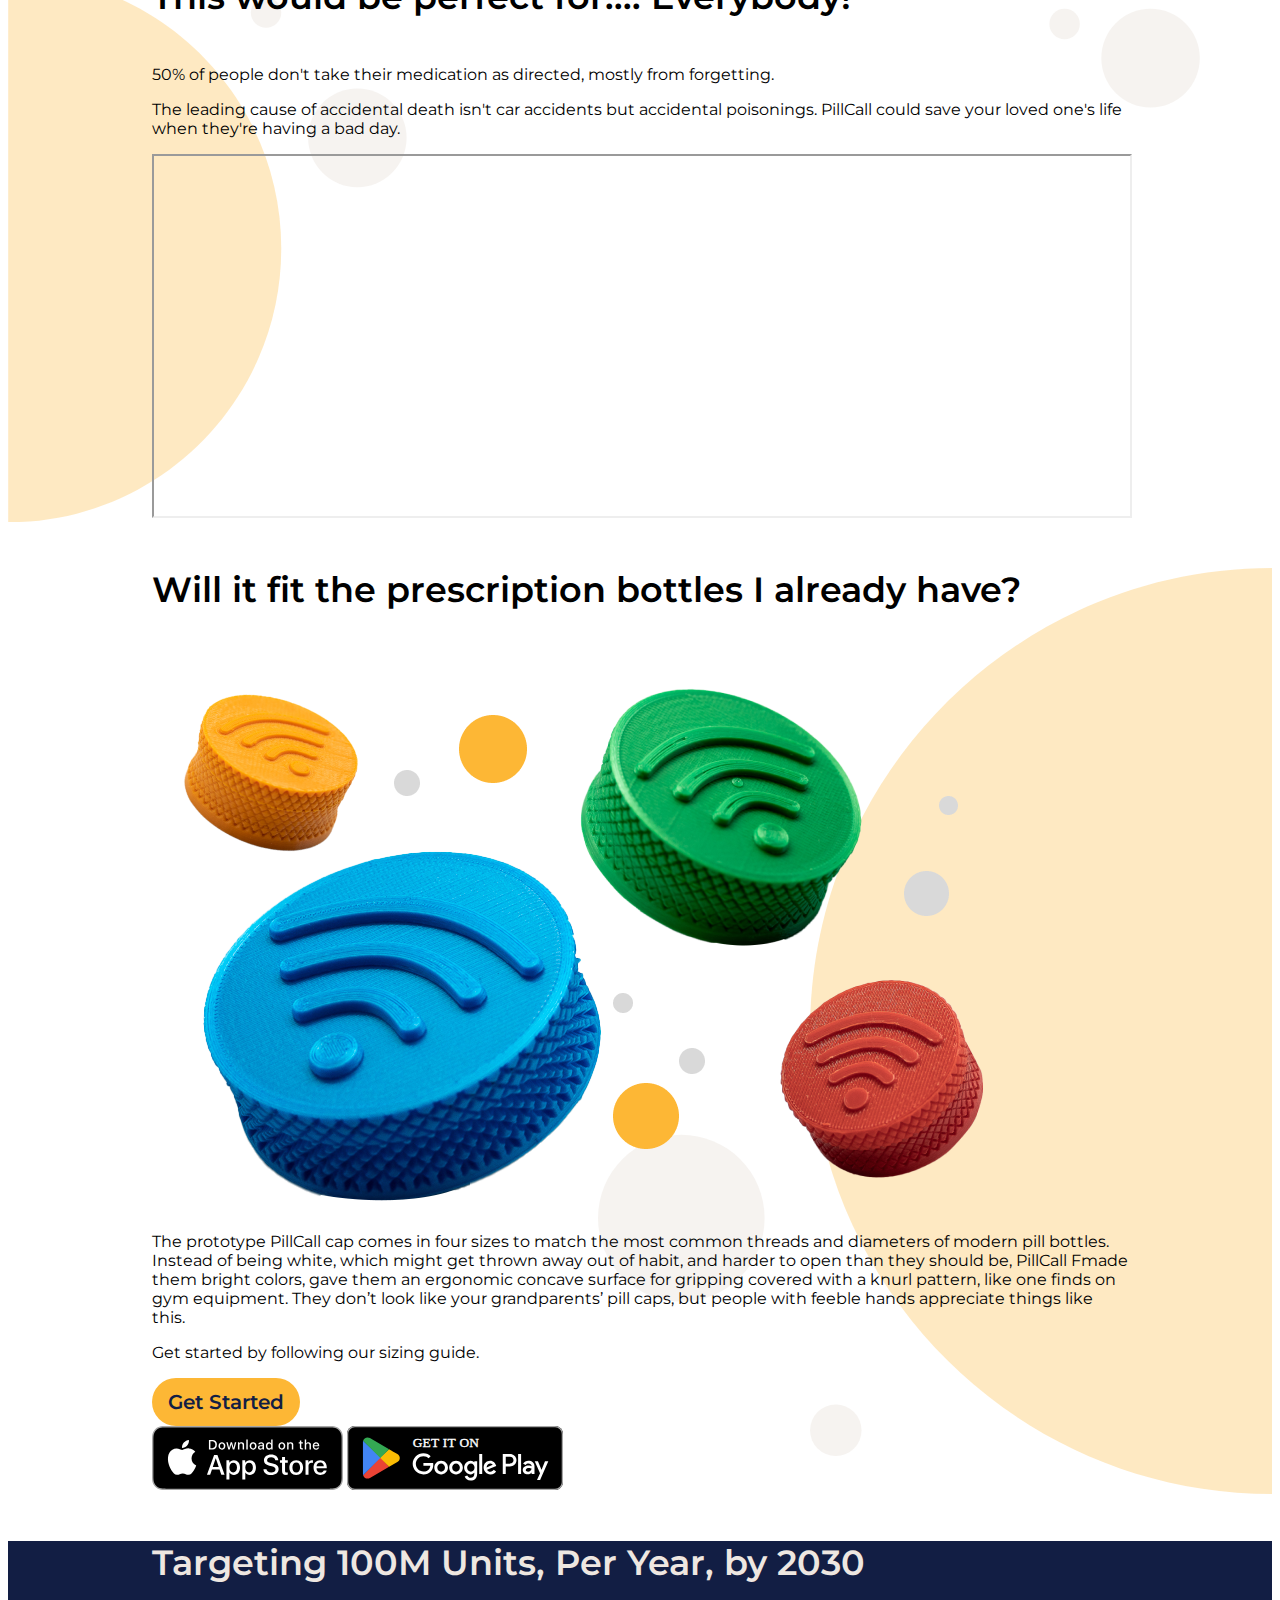
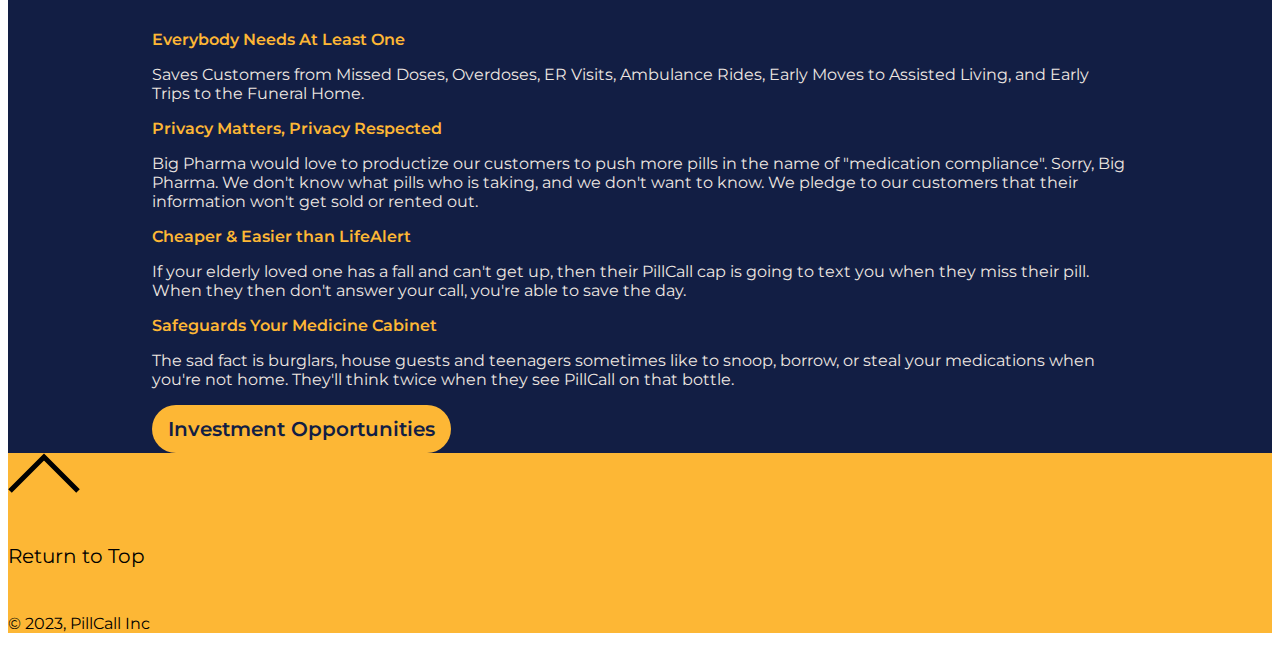
==== commit d6c57d93: "removed read more and adjusted margins" ====
--- a/index.html
+++ b/index.html
@@ -39,9 +39,9 @@
 </nav>
 
 <!--banner-->
-<section class="ms-lg-5 ms-3 me-0 my-3">
-  <div id="hero-banner" class="row">
-      <div class="col-lg-4 d-grid align-content-center pe-5 my-5 my-lg-0">
+<section class="ms-lg-5 ms-3 me-0 my-3 py-3">
+  <div id="hero-banner" class="row flex-wrap-reverse">
+      <div class="main-icon col-lg-4 d-grid align-content-center pe-5 my-5 my-lg-0">
         <img class="img-fluid" src="./public_html/assets/home/logo-no-bottle.svg" alt="PillCall Logo">
         <p class="py-3">PillCall, the Bottle Cap That Texts You When You Forget Your Pill!</p>
       </div>
@@ -54,51 +54,50 @@
 </section>
 
 <!--info section-->
-<section class="blue-section p-5 mt-5">
+<section class="blue-section py-5 mt-5">
   <div>
     <div class="row d-flex flex-wrap-reverse">
       <div class="col-md-6 col-12 d-grid justify-content-start">
-        <img class="mx-auto img-fluid" src="./public_html/assets/home/red-bottle.svg" alt="A medicine bottle with a red PillCall cap.">
+        <img class="mx-auto img-fluid home-bottle" src="./public_html/assets/home/red-bottle.svg" alt="A medicine bottle with a red PillCall cap.">
         <h4 class="py-3">"Did I just take my pill?" </h4>
         <p>Finally, a way to answer this age-old question. PillCall knows the answer, and it will tell you. If you open the cap twice in five minutes, a reminder will keep you from double-dosing.</p>
         <p>• When you forget your pill, your phone gets a text reminder.</p>
         <p>• When you remember your pill, nothing happens. No dumb nagging.</p>
-        <p>• When you remember your pill, nothing happens. No dumb nagging.</p>
       </div>
       <div class="col-md-6 col-12 d-grid justify-content-start flex-wrap-reverse">
         <h4>PillCall is a WiFi-enabled Smart Bottle Cap for your existing Medication Bottle.</h4>
-        <img class="mx-auto img-fluid" src="./public_html/assets/home/blue-bottle.svg" alt="A medicine bottle with a blue PillCall Cap">
+        <img class="mx-auto img-fluid home-bottle" src="./public_html/assets/home/blue-bottle.svg" alt="A medicine bottle with a blue PillCall Cap">
       </div>
     </div>
   </div>
 </section>
 
 <!--youtube video section-->
-<section class="px-5 mt-5" id="youtube-container-full">
-  <h4>This would be perfect for.... Everybody!</h4>
-  <div class="row flex-wrap-reverse my-5">
-    <div class="col-lg-6 my-5 my-lg-0 align-self-center">
+<section class="mt-5" id="youtube-container-full">
+  <h4 class="mb-3">This would be perfect for.... Everybody!</h4>
+<!--  <div class="row flex-wrap-reverse my-5">-->
+<!--    <div class="col-lg-6 my-5 my-lg-0 align-self-center">-->
       <p>50% of people don't take their medication as directed, mostly from forgetting.</p>
-      <p>The leading cause of accidental death isn't car accidents but accidental poisonings. This could save your loved one's life when they're having a bad day.</p>
-    </div>
-    <div class="col-lg-6" id="youtube-contain">
-      <iframe width="100%" height="100%" src="https://www.youtube.com/embed/uYsCluFVwks" title="YouTube video player" allow="accelerometer; autoplay; clipboard-write; encrypted-media; gyroscope; picture-in-picture; web-share" allowfullscreen></iframe>
-    </div>
+      <p>The leading cause of accidental death isn't car accidents but accidental poisonings. PillCall could save your loved one's life when they're having a bad day.</p>
+<!--    </div>-->
+<!--    <div  >-->
+      <iframe id="youtube-contain" width="100%" height="100%" src="https://www.youtube.com/embed/uYsCluFVwks" title="YouTube video player" allow="accelerometer; autoplay; clipboard-write; encrypted-media; gyroscope; picture-in-picture; web-share" allowfullscreen></iframe>
+<!--    </div>-->
   </div>
 </section>
 
 <!--get started section-->
-<section class="px-5 mt-lg-5" id="get-started-home">
+<section class="mt-5" id="get-started-home">
   <h4>Will it fit the prescription bottles I already have?</h4>
   <div class="row my-5">
     <div class="col-lg-6 my-5 my-lg-0 align-self-center">
       <img src="./public_html/assets/home/pillcaps-home.png" alt="image of four pillcaps. They are red, orange, green, and blue" class="img-fluid">
     </div>
     <div class="col-lg-6 ps-lg-3 align-self-center">
-      <p>The prototype PillCall cap comes in four sizes to match the most common threads and diameters of modern pill bottles. Instead of being white, which might get thrown away out of habit, and harder to open than they should be, Channon made them bright colors, gave them an ergonomic concave surface for gripping covered with a knurl pattern, like one finds on gym equipment. They don’t look like your grandparents’ pill caps, but people with feeble hands appreciate things like this.</p>
+      <p>The prototype PillCall cap comes in four sizes to match the most common threads and diameters of modern pill bottles. Instead of being white, which might get thrown away out of habit, and harder to open than they should be, PillCall Fmade them bright colors, gave them an ergonomic concave surface for gripping covered with a knurl pattern, like one finds on gym equipment. They don’t look like your grandparents’ pill caps, but people with feeble hands appreciate things like this.</p>
       <p>Get started by following our sizing guide.</p>
       <div>
-      <button type="button" class="styled-button my-5 me-4" onclick="window.location.href='./public_html/html/get-started.html'">Get Started</button>
+      <button type="button" class="styled-button my-3 me-4" onclick="window.location.href='./public_html/html/get-started.html'">Get Started</button>
       </div>
       <div class="d-inline">
         <img src="./public_html/assets/home/apple-download.svg" alt="apple download from app store badge" class="me-2 my-2 icons img-fluid">
@@ -110,7 +109,7 @@
 </section>
 
 <!--invest section-->
-<section class="p-5 mt-lg-5 blue-section">
+<section class="mt-lg-5 blue-section py-5">
   <h4 class="text-center">Targeting 100M Units, Per Year, by 2030</h4>
   <div>
     <div class="row d-flex justify-content-center">
--- a/public_html/styles.css
+++ b/public_html/styles.css
@@ -18,37 +18,37 @@
 /*site wide styling*/
 h1{
     font-family: 'Montserrat', sans-serif;
-    font-size: 60px;
+    font-size: 55px;
     font-weight: var(--fw-extrabold);
 }
 
 h2, h3{
     font-family: 'Montserrat', sans-serif;
-    font-size: 50px;
+    font-size: 45px;
     font-weight: var(--fw-bold);
 }
 
 h4{
     font-family: 'Montserrat', sans-serif;
-    font-size: 45px;
+    font-size: 35px;
     font-weight: var(--fw-semibold);
 }
 
 h5{
     font-family: 'Montserrat', sans-serif;
-    font-size: 35px;
+    font-size: 25px;
     font-weight: var(--fw-semibold);
 }
 
 h6{
     font-family: 'Montserrat', sans-serif;
-    font-size: 25px;
-    font-weight: var(--fw-semibold);
+    font-size: 20px;
+    font-weight: var(--fw-regular);
 }
 
 p{
     font-family: 'Montserrat', sans-serif;
-    font-size: 20px;
+    font-size: 16px;
     font-weight: var(--fw-regular);
 }
 
@@ -59,12 +59,12 @@
 
 .styled-button{
     border: none;
-    padding: 1rem 2rem 1rem 2rem;
+    padding: .75rem 1rem .75rem 1rem;
     border-radius: 30px;
     background-color: var(--PillCallYellow);
     color: var(--PillCallDarkBlue);
     font-family: 'Montserrat', sans-serif;
-    font-size: 25px;
+    font-size: 20px;
     font-weight: var(--fw-semibold);
     max-width: 30rem;
 }
@@ -80,6 +80,7 @@
 footer{
     background-color: var(--PillCallYellow);
 }
+
 
 /*Navigation*/
 
@@ -128,7 +129,7 @@
 }
 
 #youtube-contain{
-    min-height: 50vh;
+    min-height: 40vh;
 }
 
 #youtube-container-full, #about-section-top, #get-started-top {
@@ -146,7 +147,7 @@
 }
 
 .icons{
-    height: 4.5rem;
+    height: 4rem;
 }
 
 .styled-text{
@@ -235,10 +236,32 @@
     #function-icons-vertical{
         display: none!important;
     }
-}
-
-@media (min-width: 991px) {
+    section{
+        padding-right: 5rem;
+        padding-left: 5rem;
+    }
+    .main-icon{
+        justify-content: center;
+    }
+    .home-bottle{
+        max-height: 30vh;
+    }
+}
+
+@media (min-width: 992px) {
     #function-icons-horizontal{
         display: none!important;
     }
-}
+    section{
+        padding-right: 9rem;
+        padding-left: 9rem;
+    }
+}
+
+@media (max-width: 576px){
+    section{
+        padding-right: 3rem;
+        padding-left: 3rem;
+    }
+}
+
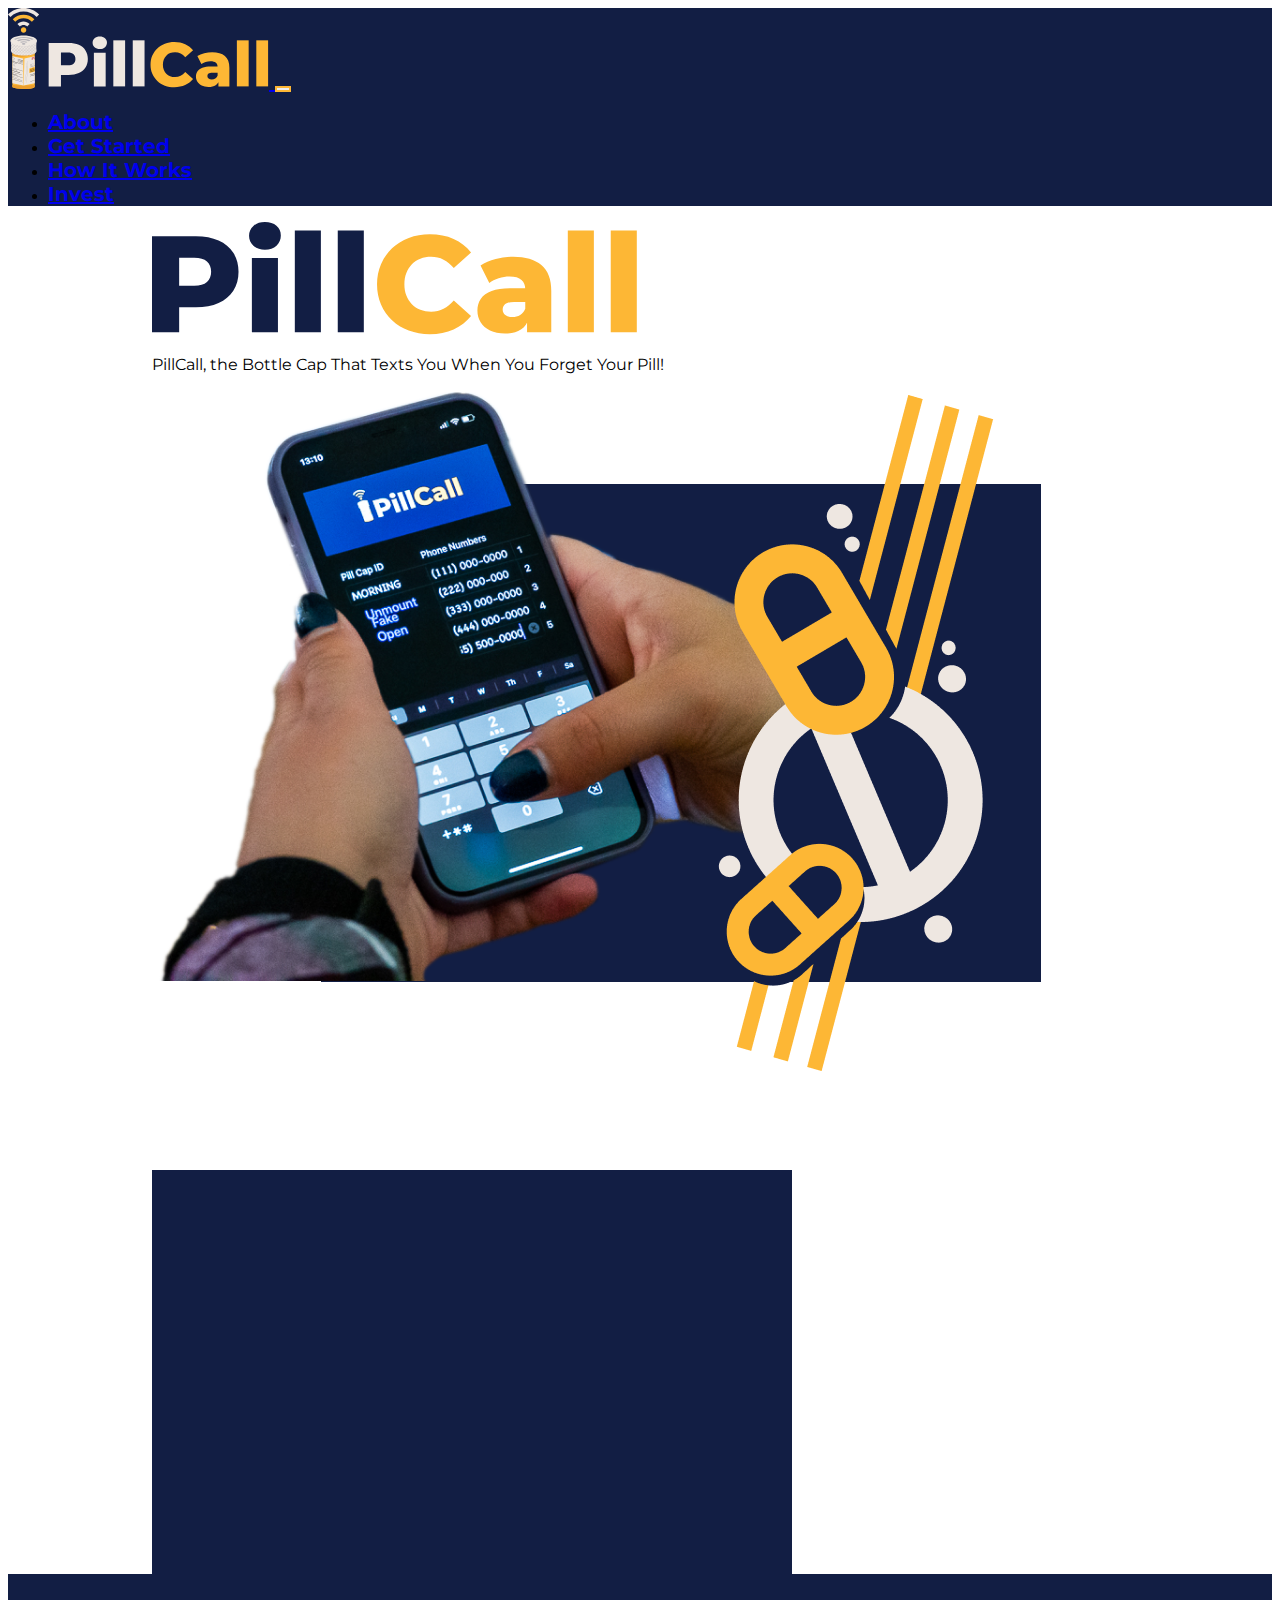
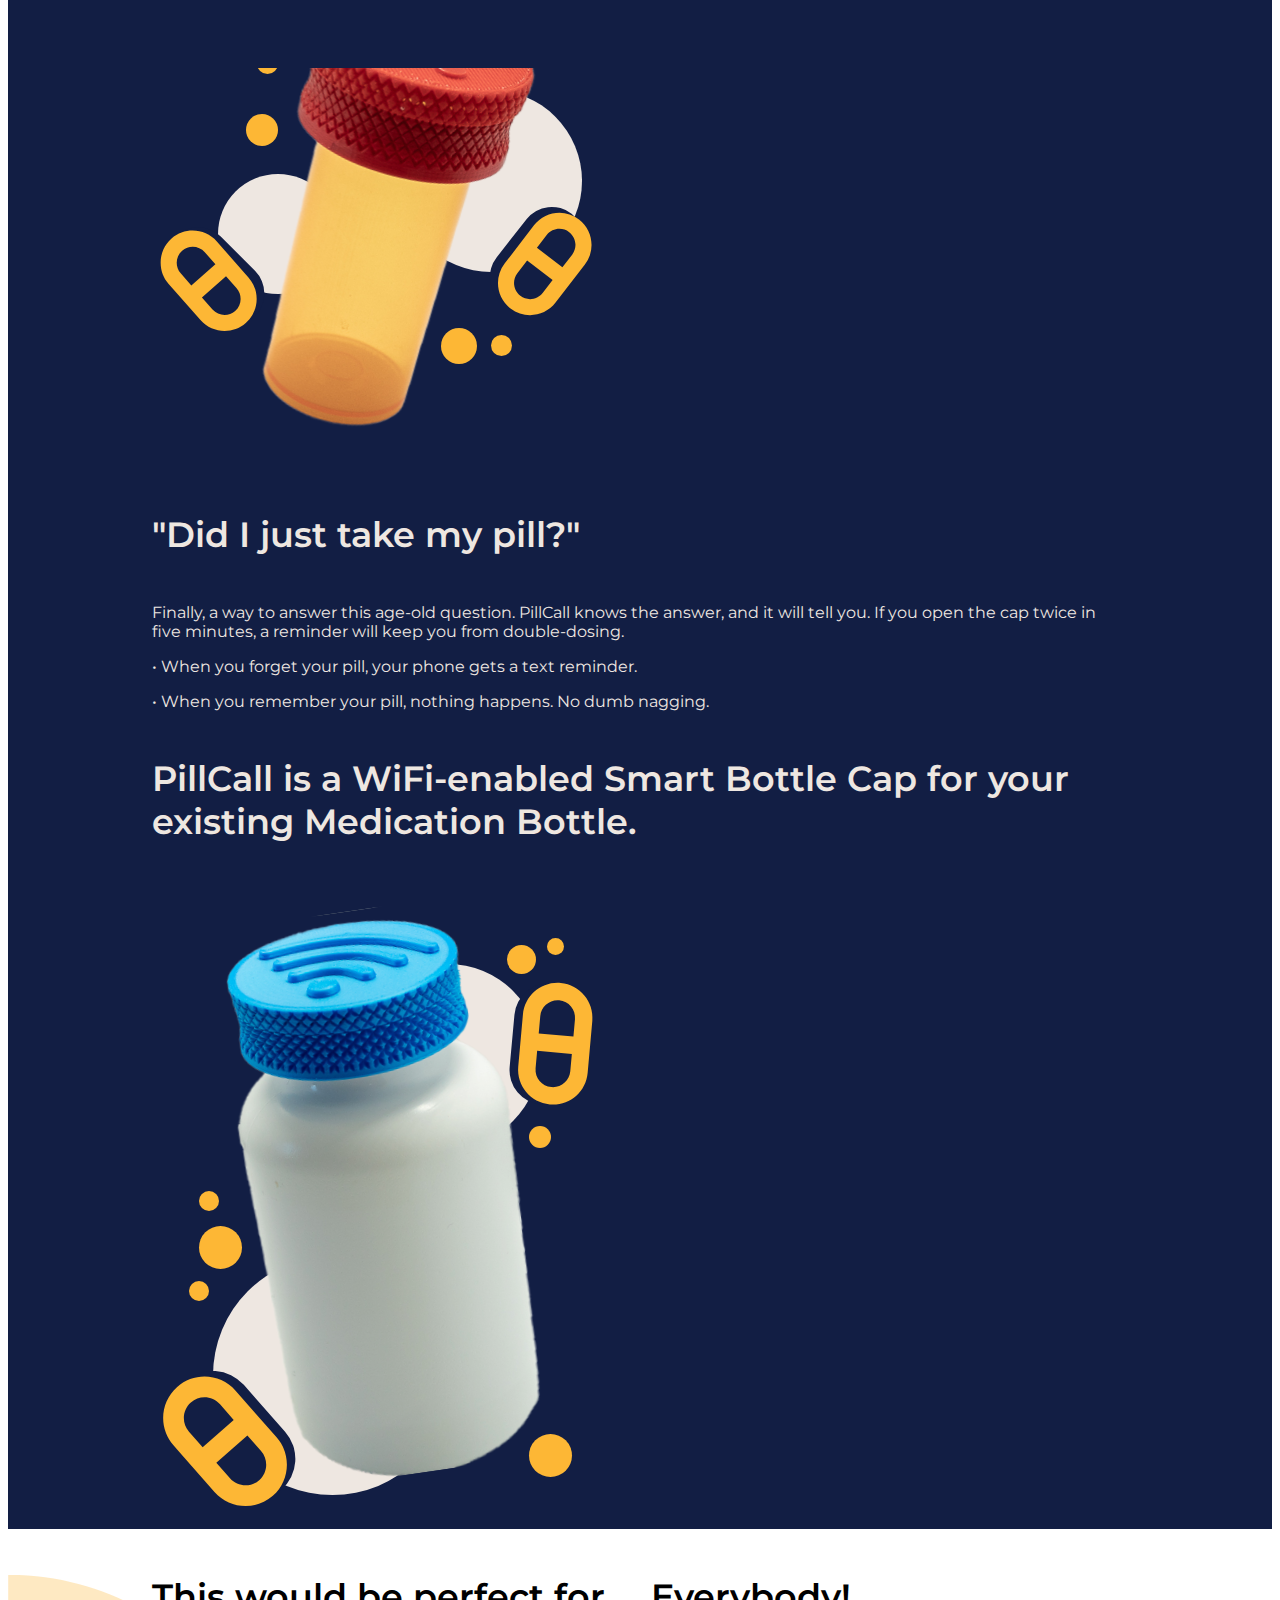
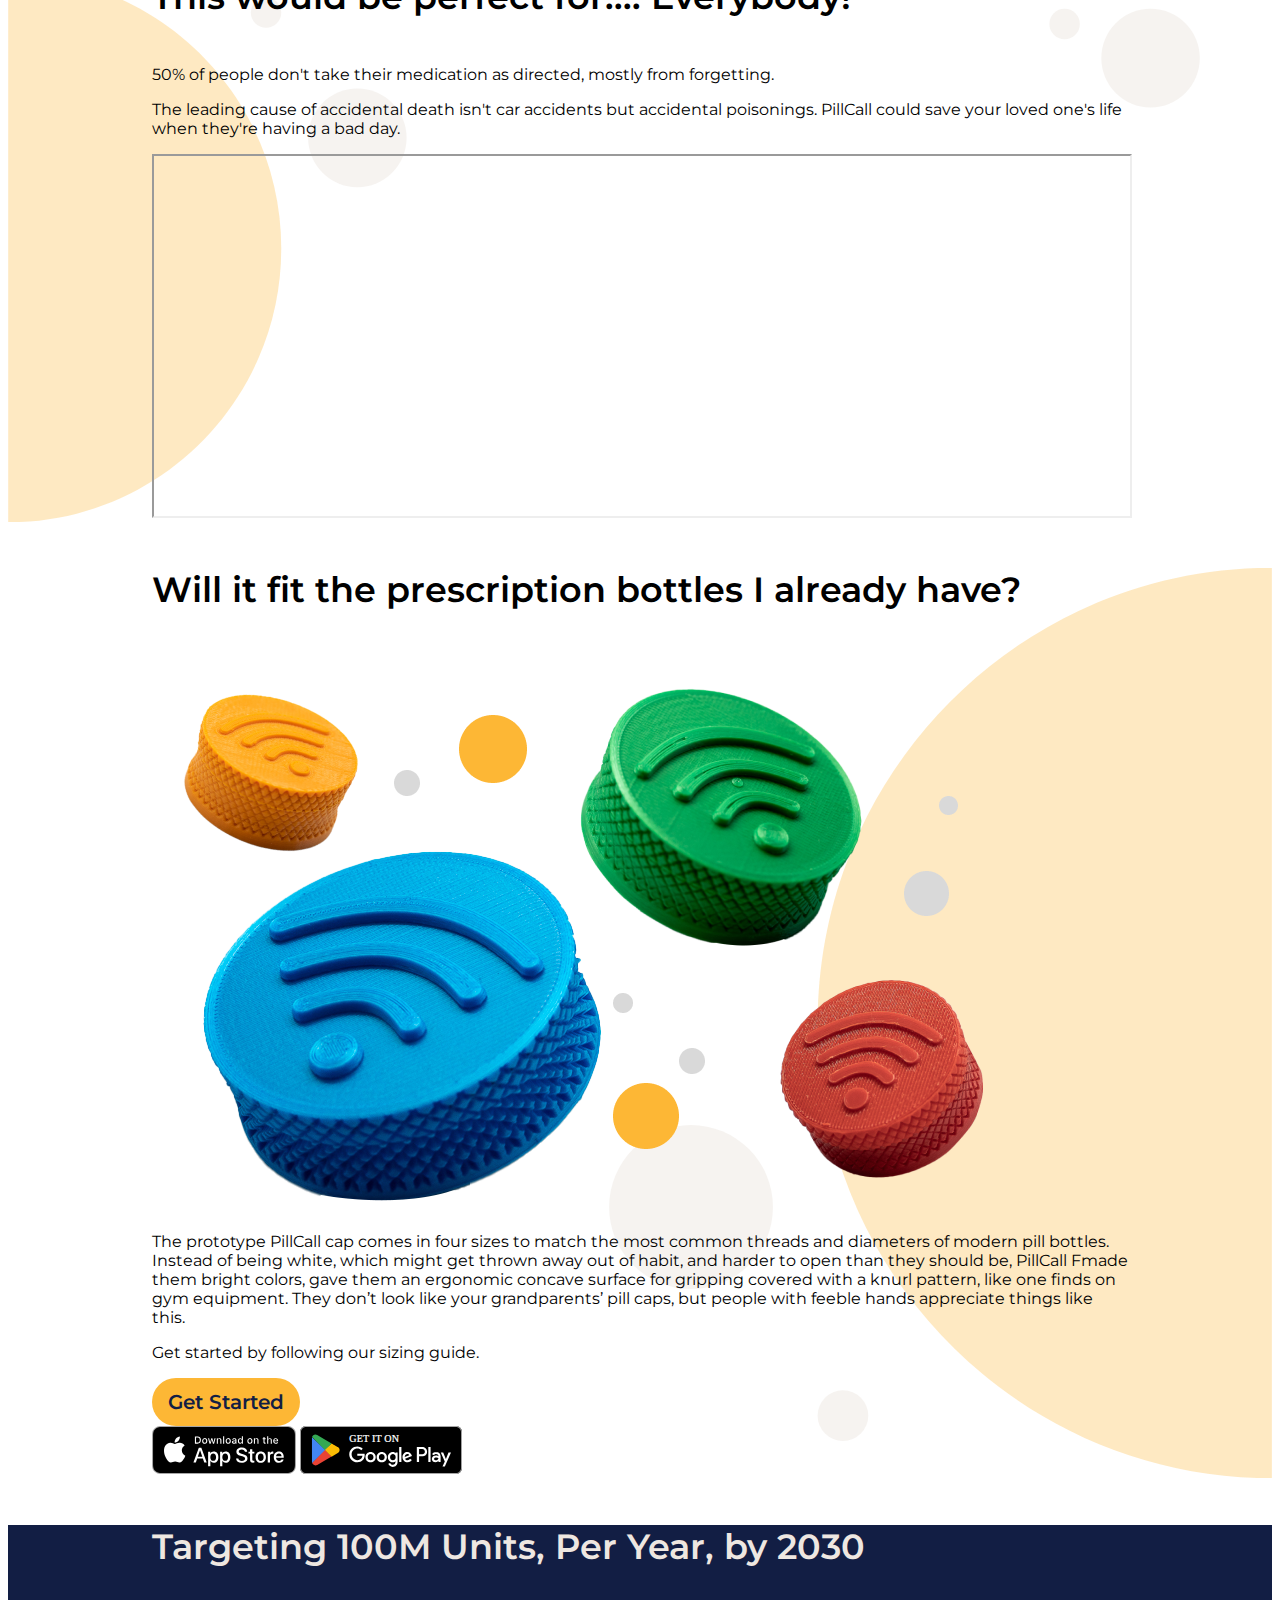
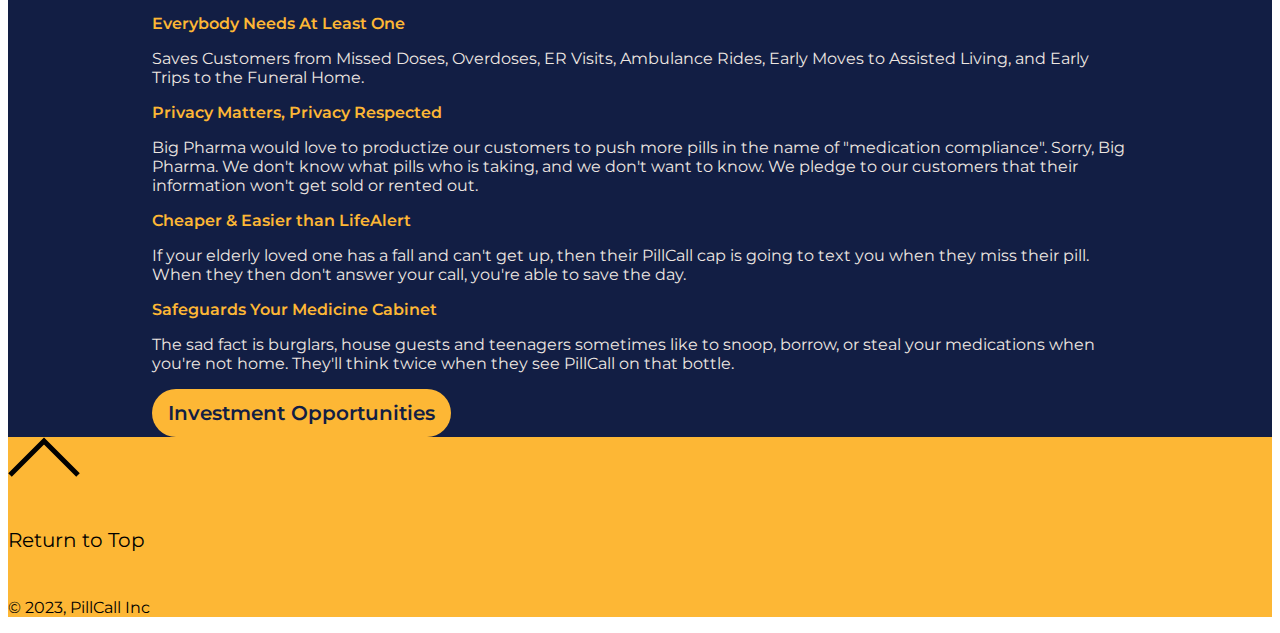
==== commit 32853515: "fixed styling to fit better on desktop" ====
--- a/index.html
+++ b/index.html
@@ -39,7 +39,7 @@
 </nav>
 
 <!--banner-->
-<section class="ms-lg-5 ms-3 me-0 my-3 py-3">
+<section class="ms-lg-5 ms-3 me-0 my-3 py-3 px-0">
   <div id="hero-banner" class="row flex-wrap-reverse">
       <div class="main-icon col-lg-4 d-grid align-content-center pe-5 my-5 my-lg-0">
         <img class="img-fluid" src="./public_html/assets/home/logo-no-bottle.svg" alt="PillCall Logo">
@@ -75,14 +75,14 @@
 <!--youtube video section-->
 <section class="mt-5" id="youtube-container-full">
   <h4 class="mb-3">This would be perfect for.... Everybody!</h4>
-<!--  <div class="row flex-wrap-reverse my-5">-->
-<!--    <div class="col-lg-6 my-5 my-lg-0 align-self-center">-->
+  <div class="row flex-wrap-reverse my-5">
+    <div class="col-lg-6 my-5 my-lg-0 align-self-center">
       <p>50% of people don't take their medication as directed, mostly from forgetting.</p>
       <p>The leading cause of accidental death isn't car accidents but accidental poisonings. PillCall could save your loved one's life when they're having a bad day.</p>
-<!--    </div>-->
-<!--    <div  >-->
+    </div>
+    <div class="col-lg-6 my-5 my-lg-0 align-self-center">
       <iframe id="youtube-contain" width="100%" height="100%" src="https://www.youtube.com/embed/uYsCluFVwks" title="YouTube video player" allow="accelerometer; autoplay; clipboard-write; encrypted-media; gyroscope; picture-in-picture; web-share" allowfullscreen></iframe>
-<!--    </div>-->
+    </div>
   </div>
 </section>
 
--- a/public_html/styles.css
+++ b/public_html/styles.css
@@ -147,7 +147,7 @@
 }
 
 .icons{
-    height: 4rem;
+    height: 3rem;
 }
 
 .styled-text{
@@ -157,9 +157,12 @@
 
 
 /*about*/
-
-#about-section-top{
-
+#expanded-bottle{
+    max-height: 70vh;
+}
+
+#matt-pic{
+    max-height: 50vh;
 }
 
 /*get started*/
@@ -170,6 +173,19 @@
     background-position: right;
 }
 
+.start-image{
+    max-height: 50vh;
+}
+
+#start-phone{
+    max-height: 60vh;
+}
+
+/*how it works*/
+
+#function-icons-vertical{
+    max-height: 50vh;
+}
 /*invest*/
 #email-form label {
     clear: both;
@@ -223,6 +239,11 @@
     color: var(--PillCallDarkBlue);
 }
 
+#invest-pic{
+    max-height: 60vh;
+}
+
+/*media queries*/
 @media (max-width: 1200px) {
 #banner-spacer-home{
     display: none;
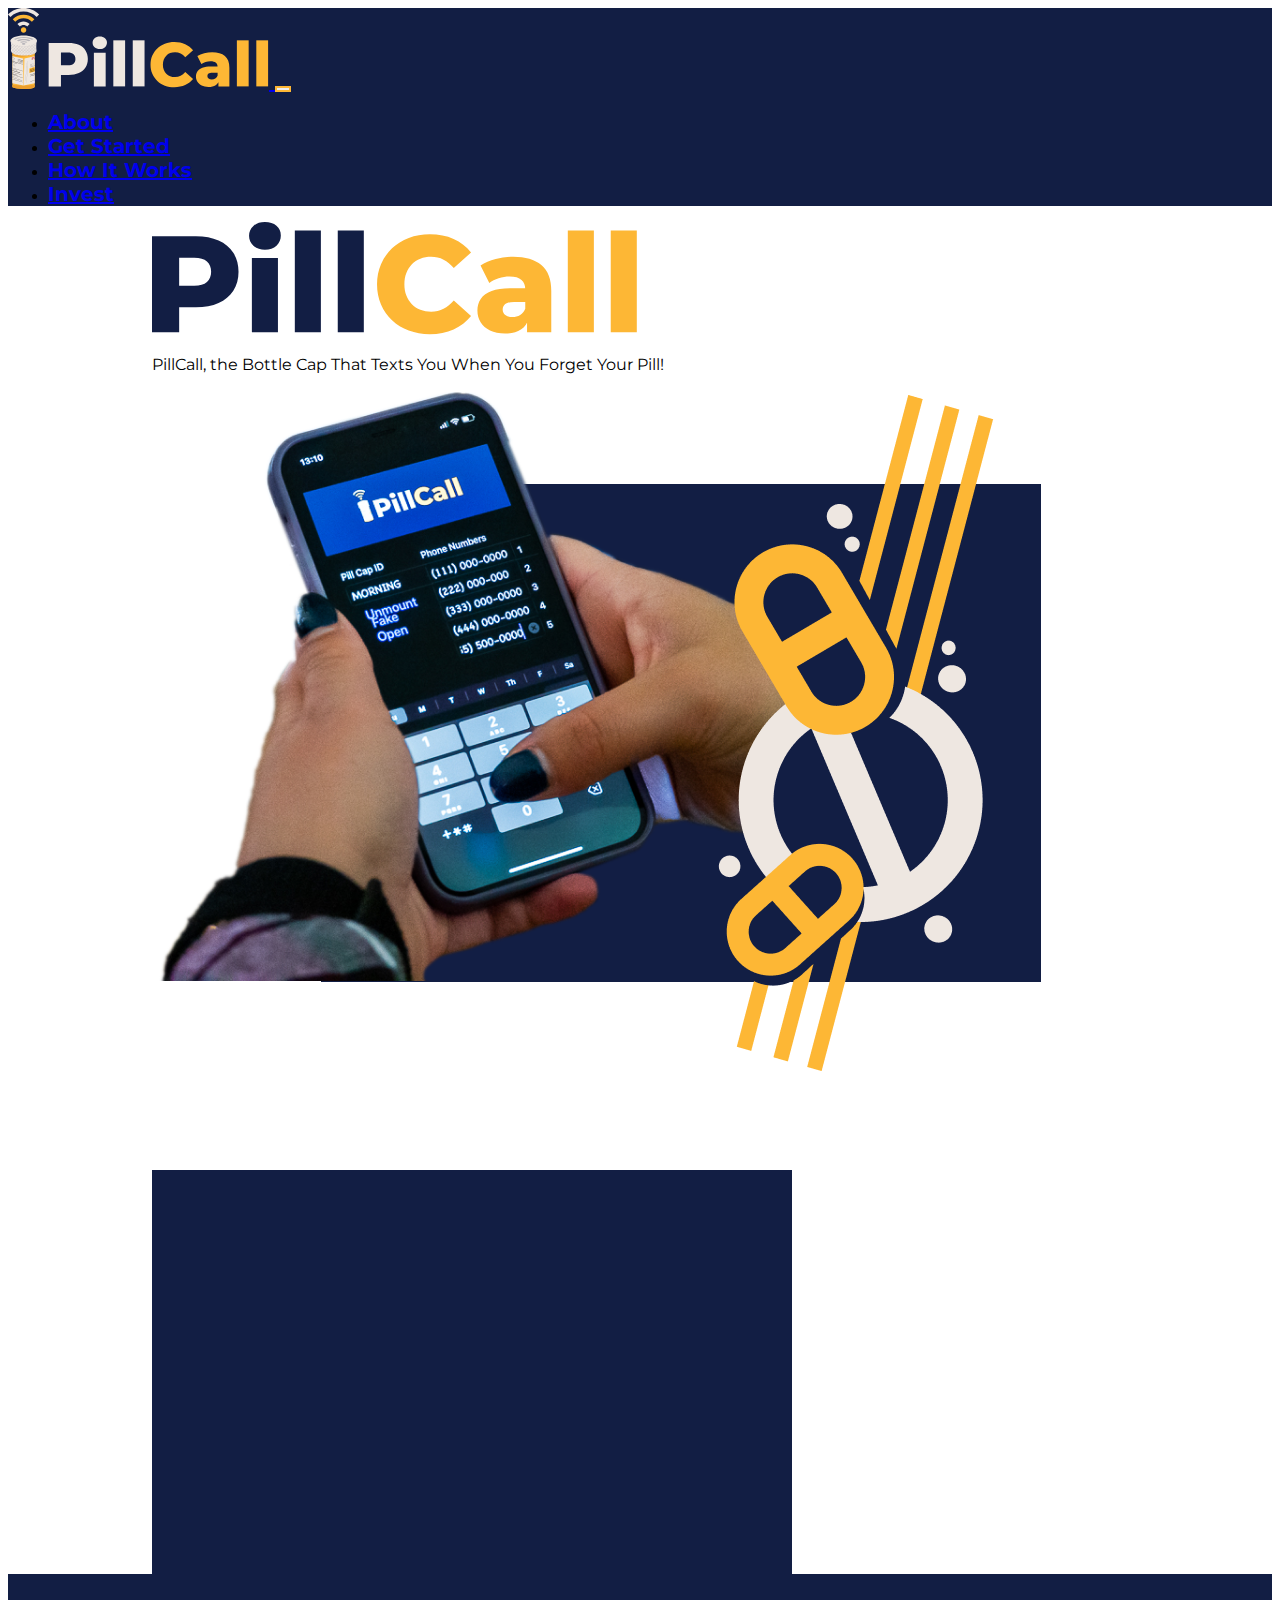
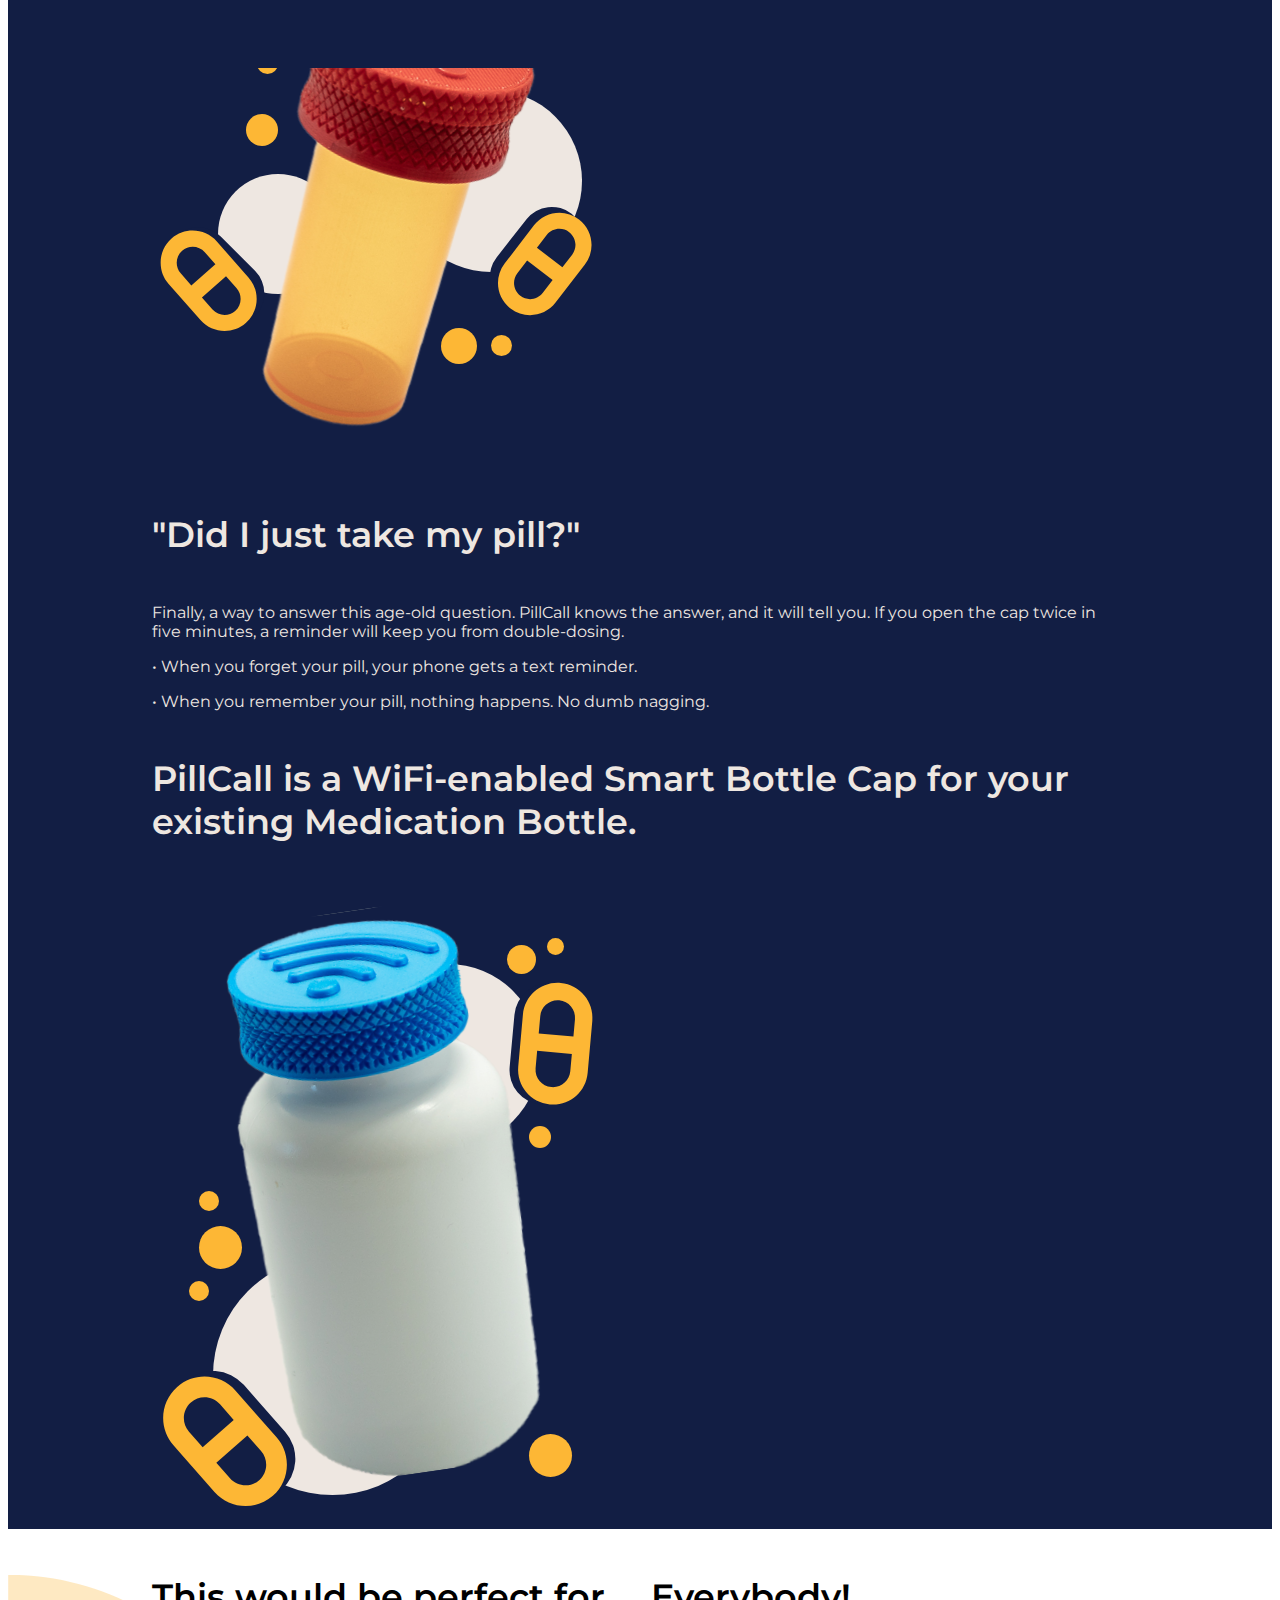
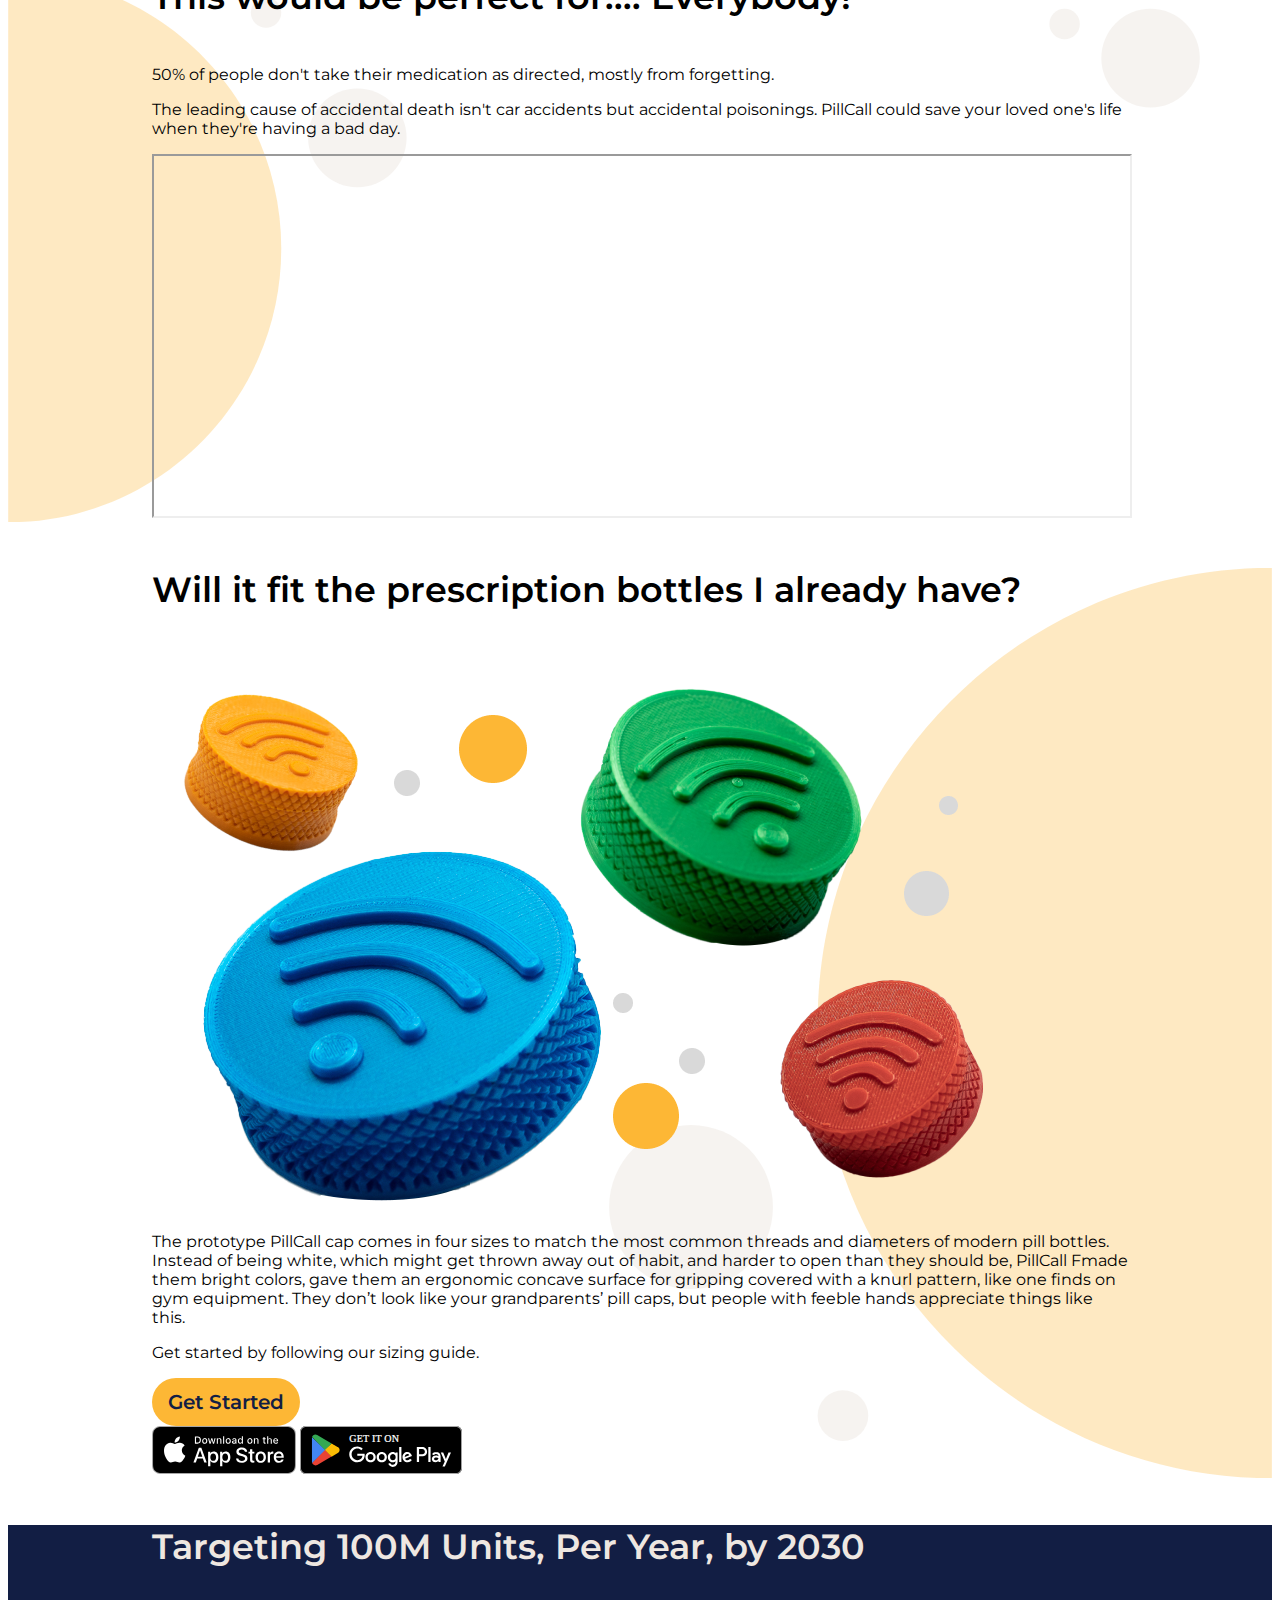
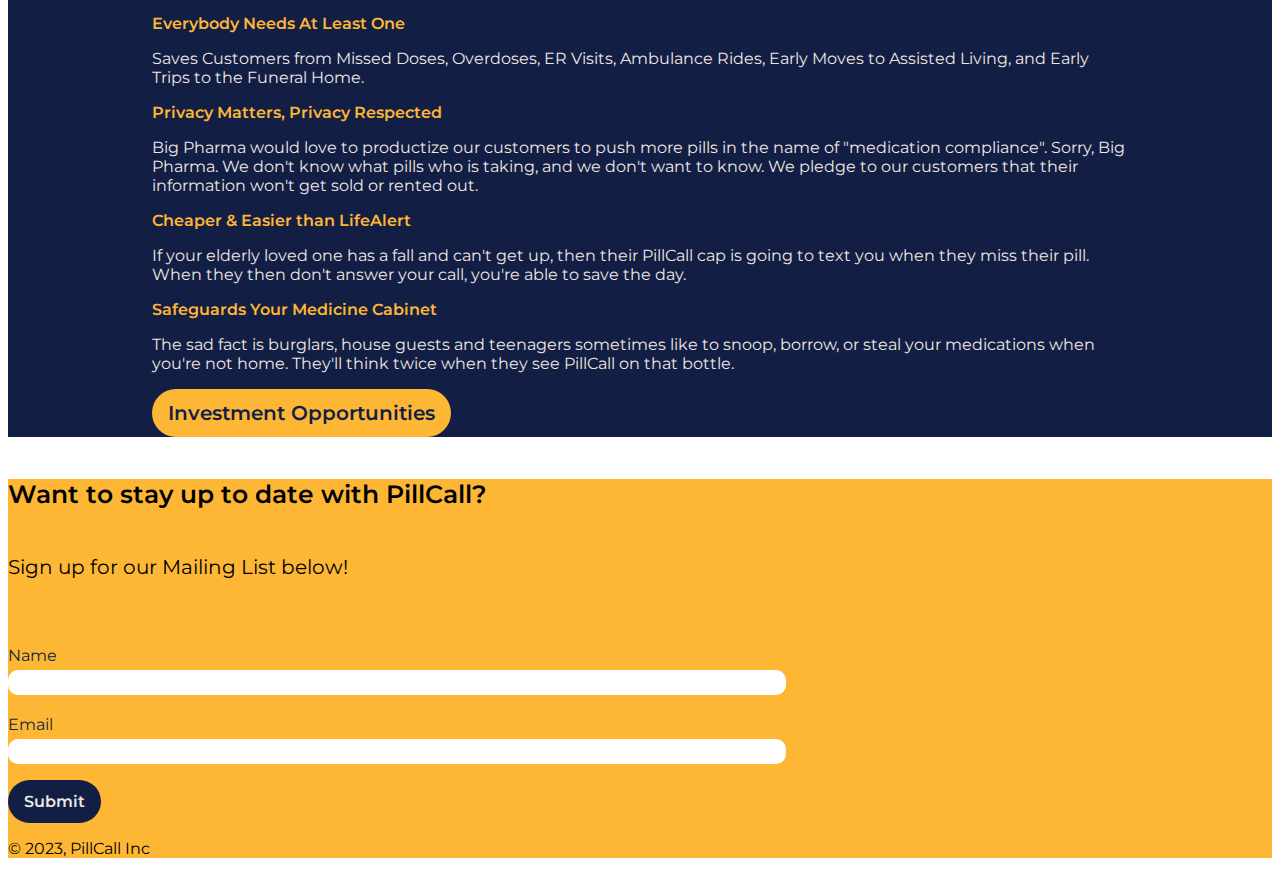
==== commit cf64ca2b: "updated footer to include mailing list form" ====
--- a/index.html
+++ b/index.html
@@ -137,11 +137,29 @@
 </section>
 
 <footer class="p-5 mt-5">
-    <div onclick="window.scrollTo(0, 0)" class="return-top d-flex flex-column align-content-center">
-      <img class="mx-auto" src="./public_html/assets/up-arrow.svg" alt="up arrow">
-      <h6 class="text-center mt-3">Return to Top</h6>
-    </div>
-  <p class="text-center mt-3">© 2023, PillCall Inc</p>
+  <div id="mailing-form-wrapper" class="d-grid justify-content-center mx-auto">
+    <h5>Want to stay up to date with PillCall?</h5>
+    <h6>Sign up for our Mailing List below!</h6>
+    <form action="http://e.pillcall.com/g.pl?i=internet&r=4" class="mailing-form" id="email-form" method="post">
+      <!--                <form id="email-form" onsubmit="js.sendMail(); return false;">
+       -->
+      <input type="text" id="name" name="name" />
+      <label for="namo">Name</label>
+      <input type="text" id="namo" name="namo"/>
+      <label for="email">Email</label>
+      <input type="text" id="umbrella" name="umbrella" />
+      <label for="umbrella" id="umbrella-label">Humans, please leave this field blank</label>
+      <input type="text" id="email" name="email" />
+      <input type="text" id="orangepeel" name="orangepeel" />
+      <label id="message-label" for="message">Message</label>
+      <textarea id="message" name="message">Request to join mailing list</textarea>
+      <span id="feedback-submit">
+                        <span id="feedback"></span>
+                        <input id="mailing-submit" type="submit" name="submit" value="Submit" />
+    </span>
+    </form>
+  </div>
+  <p class="text-center mt-5">© 2023, PillCall Inc</p>
 </footer>
 
 <script src="https://cdn.jsdelivr.net/npm/bootstrap@5.3.0-alpha3/dist/js/bootstrap.bundle.min.js" integrity="sha384-ENjdO4Dr2bkBIFxQpeoTz1HIcje39Wm4jDKdf19U8gI4ddQ3GYNS7NTKfAdVQSZe" crossorigin="anonymous"></script>
--- a/public_html/styles.css
+++ b/public_html/styles.css
@@ -112,6 +112,9 @@
     border: 2px solid var(--PillCallYellow);
     margin-top: 2rem;
 }
+
+/*footer*/
+
 
 /*home page*/
 
@@ -223,16 +226,15 @@
 
 input[type="submit"] {
     border: none;
-    padding: 1rem 2rem 1rem 2rem;
+    padding: .75rem 1rem .75rem 1rem;
     border-radius: 30px;
     background-color: var(--PillCallYellow);
     color: var(--PillCallDarkBlue);
     font-family: 'Montserrat', sans-serif;
-    font-size: 25px;
+    font-size: 20px;
     font-weight: var(--fw-semibold);
     max-width: 30rem;
-    cursor: pointer;
-    margin-top: 3rem;
+    margin-top: 3rem
 }
 input[type="submit"]:hover {
     background-color: var(--PillCallGrey);
@@ -242,6 +244,39 @@
 #invest-pic{
     max-height: 60vh;
 }
+
+
+/*footer*/
+.mailing-form label {
+    color: var(--PillCallDarkBlue)!important;
+    font-size: 16px!important;
+}
+
+.mailing-form #message,
+.mailing-form #message-label
+{
+    display: none!important;
+}
+
+#mailing-submit{
+    background-color: var(--PillCallDarkBlue);
+    color: var(--PillCallGrey);
+    font-size: 16px;
+    margin-top: 1rem
+}
+
+#mailing-submit:hover {
+    background-color: var(--PillCallGrey);
+    color: var(--PillCallDarkBlue);
+}
+
+.mailing-form input[type="text"],
+.mailing-form textarea,
+#mailing-form-wrapper{
+    width: 60vw!important;
+
+}
+
 
 /*media queries*/
 @media (max-width: 1200px) {
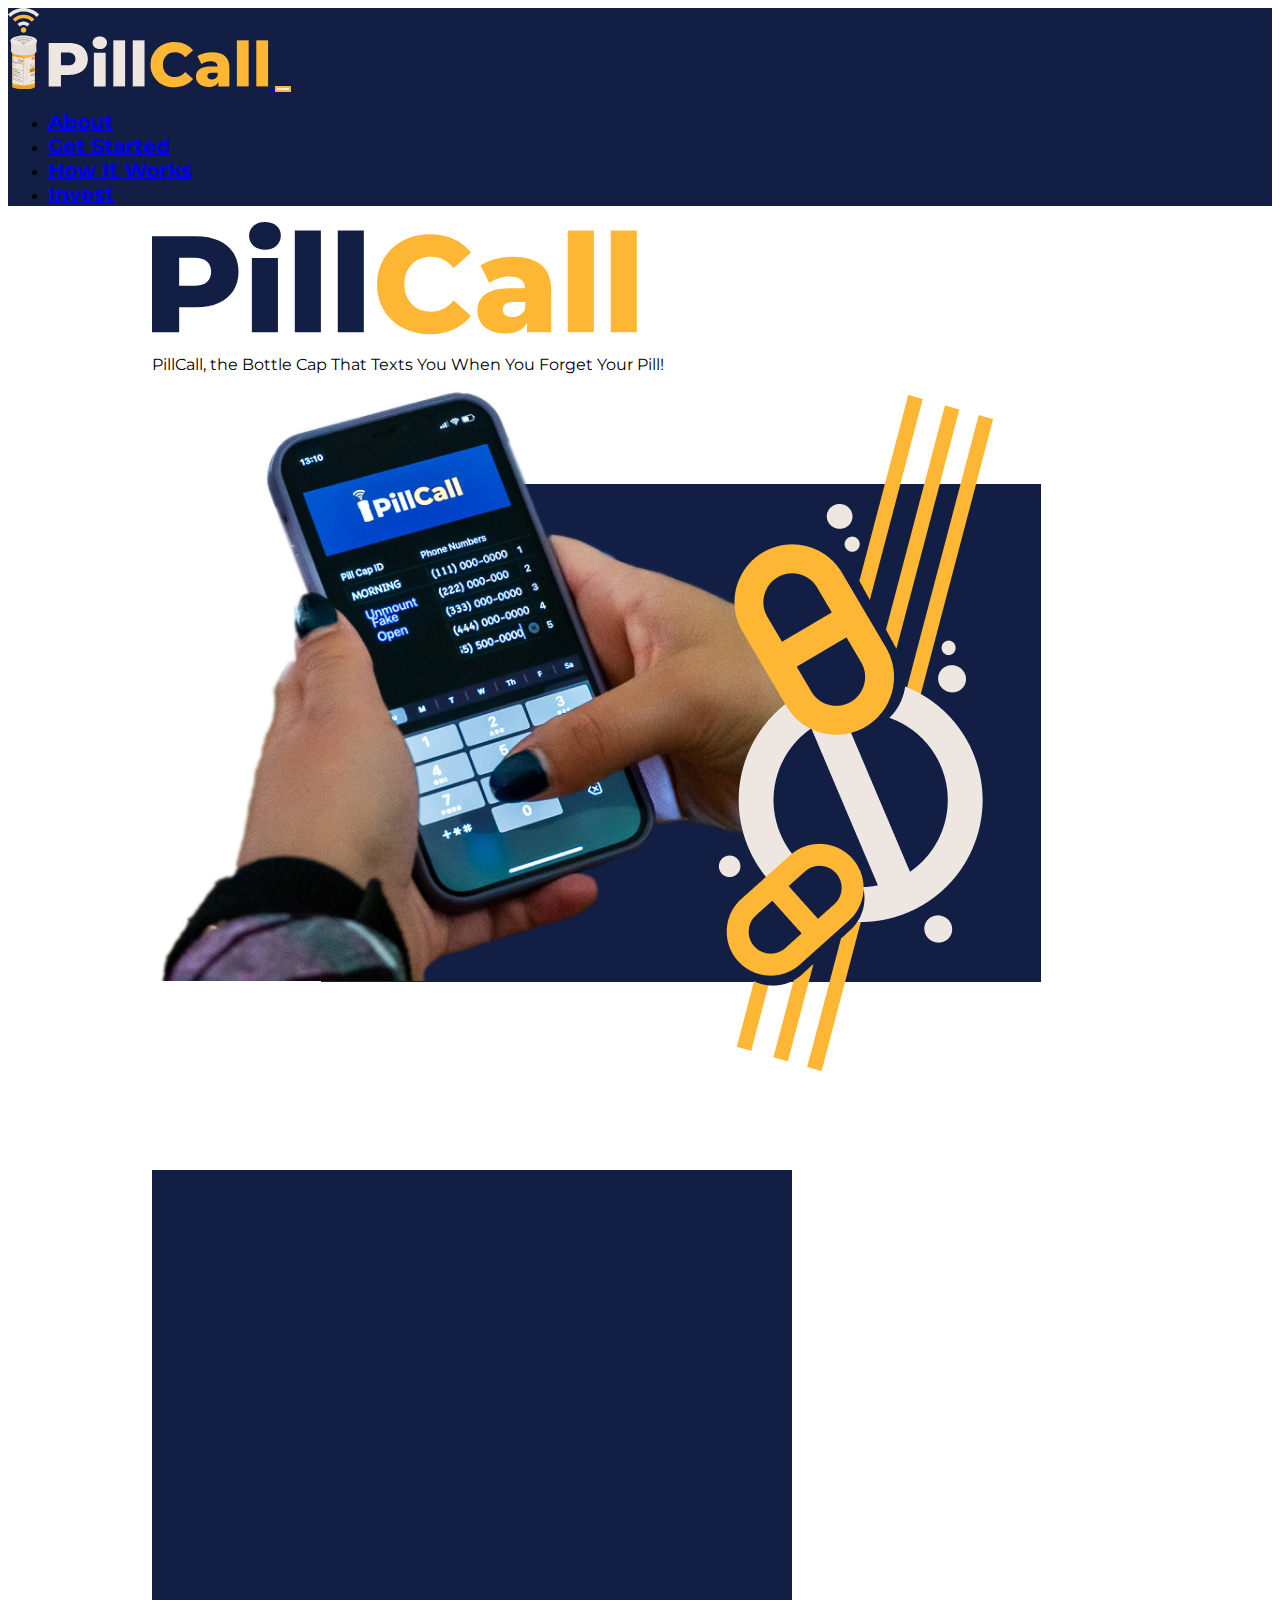
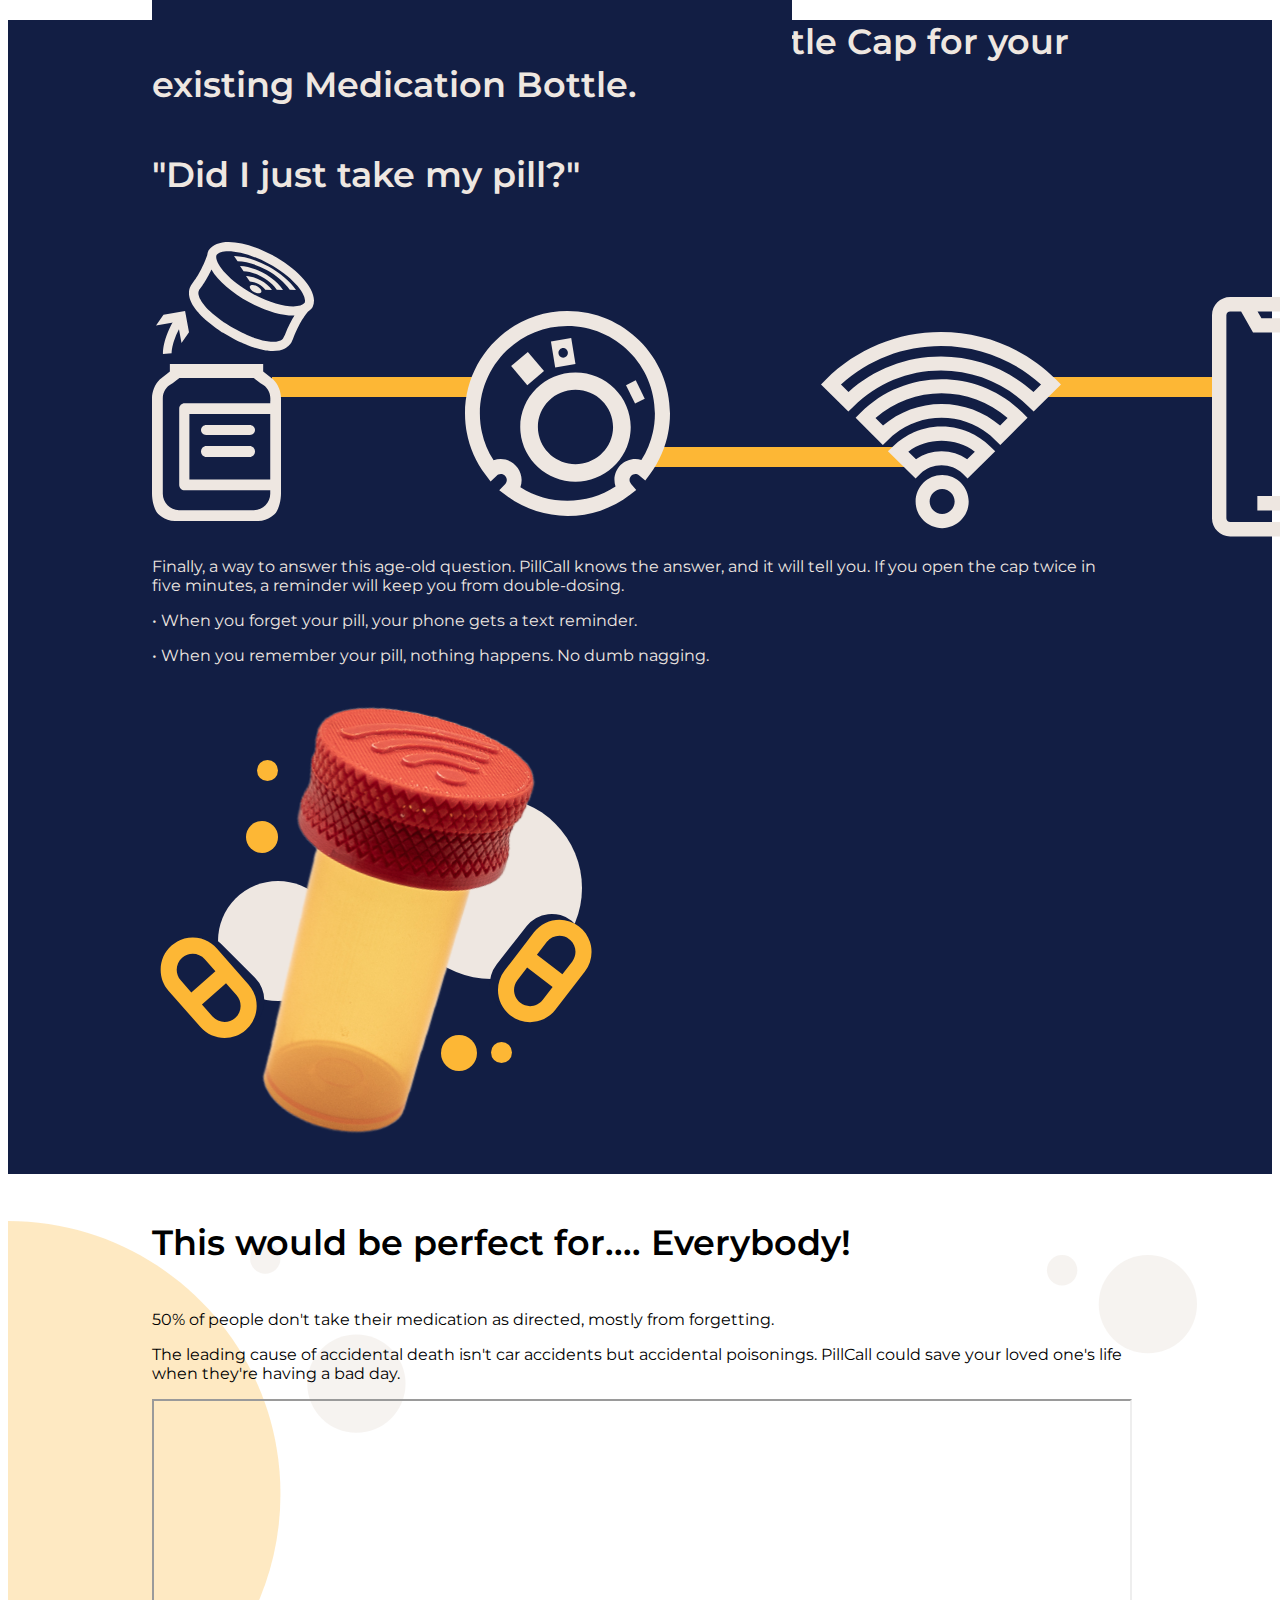
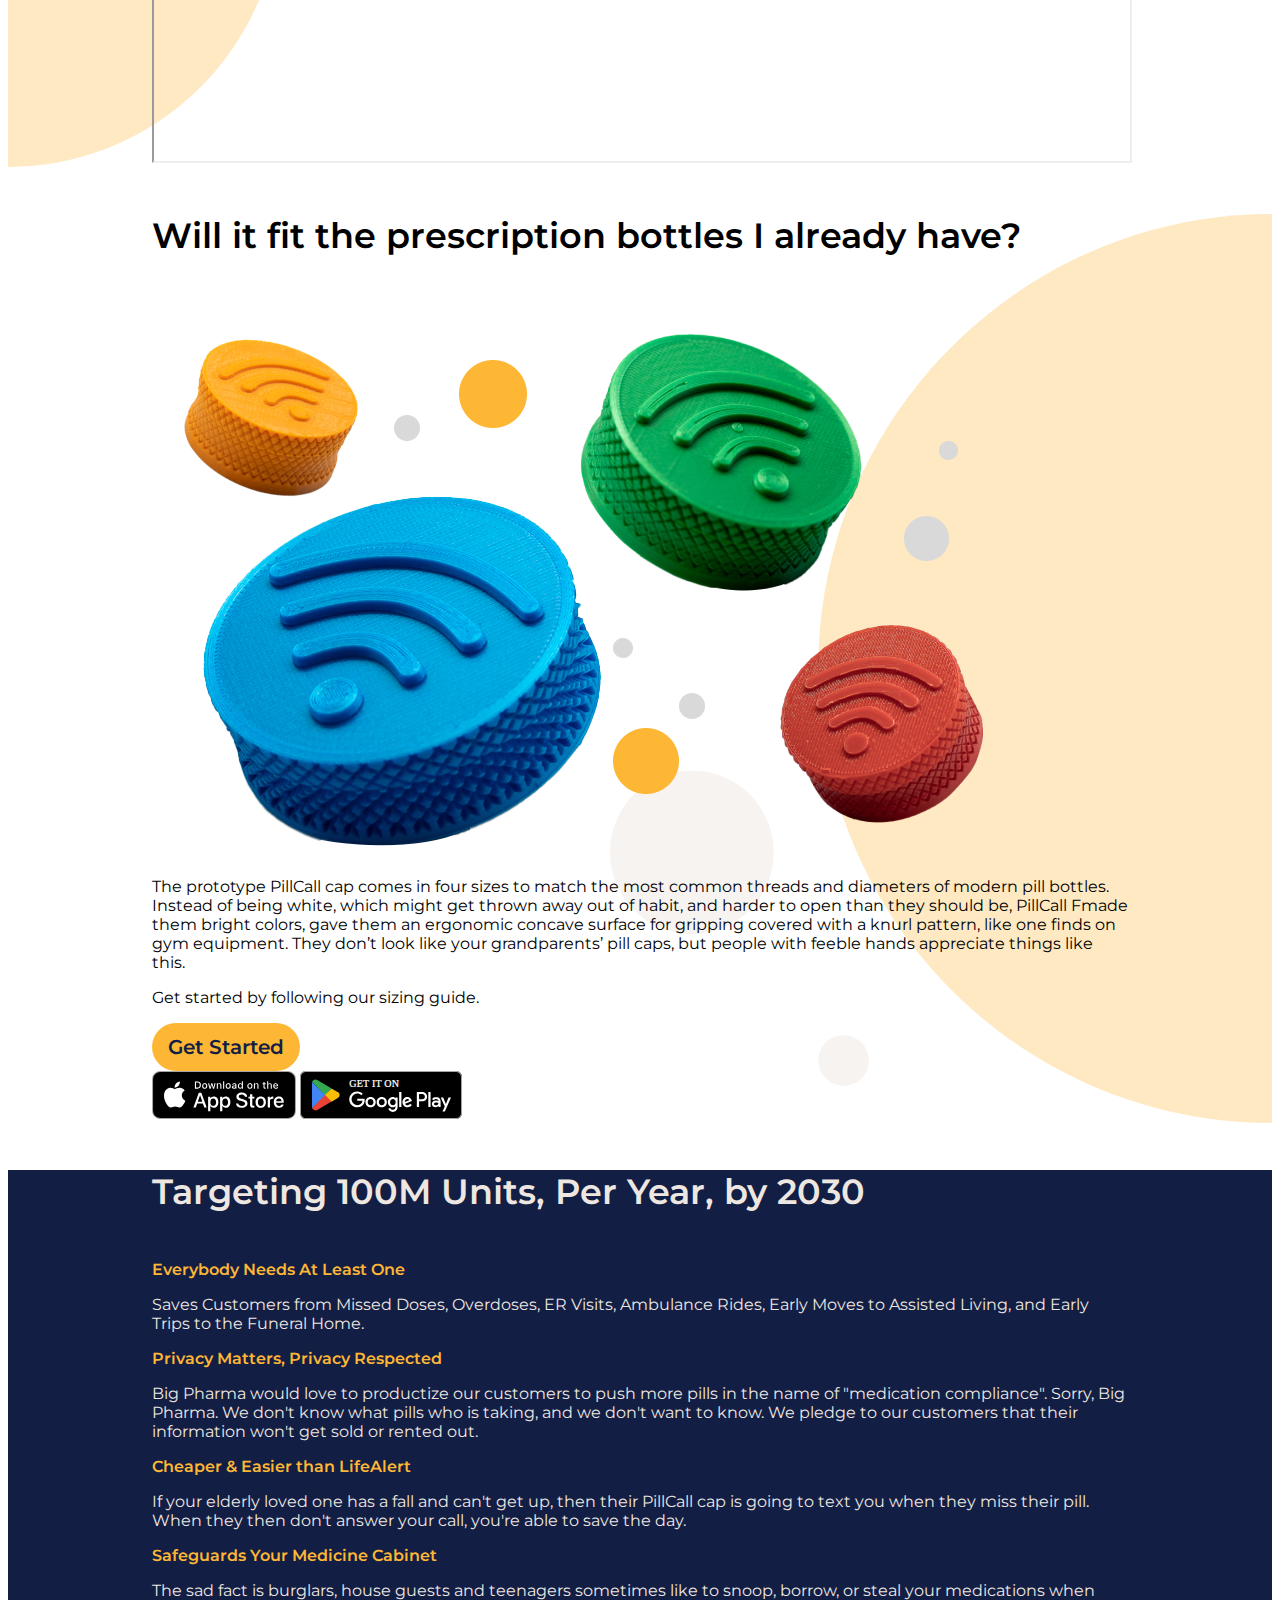
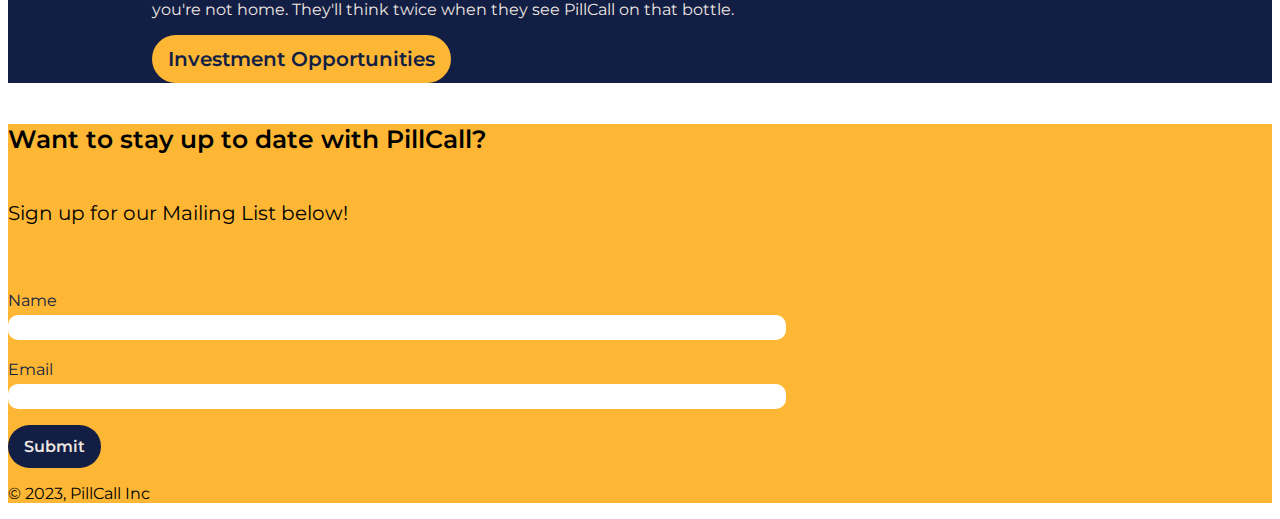
==== commit e2049dc2: "added icons to main" ====
--- a/index.html
+++ b/index.html
@@ -56,17 +56,17 @@
 <!--info section-->
 <section class="blue-section py-5 mt-5">
   <div>
-    <div class="row d-flex flex-wrap-reverse">
+    <h4>PillCall is a WiFi-enabled Smart Bottle Cap for your existing Medication Bottle.</h4>
+    <div class=" mt-5 row d-flex flex-wrap-reverse">
       <div class="col-md-6 col-12 d-grid justify-content-start">
-        <img class="mx-auto img-fluid home-bottle" src="./public_html/assets/home/red-bottle.svg" alt="A medicine bottle with a red PillCall cap.">
         <h4 class="py-3">"Did I just take my pill?" </h4>
+        <img src="./public_html/assets/how-it-works/icons-h.svg" class="img-fluid mx-auto d-block mb-5" alt="image of pill, circuit, wifi, and phone icons. All connected horizontally.">
         <p>Finally, a way to answer this age-old question. PillCall knows the answer, and it will tell you. If you open the cap twice in five minutes, a reminder will keep you from double-dosing.</p>
         <p>• When you forget your pill, your phone gets a text reminder.</p>
         <p>• When you remember your pill, nothing happens. No dumb nagging.</p>
       </div>
-      <div class="col-md-6 col-12 d-grid justify-content-start flex-wrap-reverse">
-        <h4>PillCall is a WiFi-enabled Smart Bottle Cap for your existing Medication Bottle.</h4>
-        <img class="mx-auto img-fluid home-bottle" src="./public_html/assets/home/blue-bottle.svg" alt="A medicine bottle with a blue PillCall Cap">
+      <div class="col-md-6 col-12 d-grid flex-wrap-reverse">
+        <img class="mx-auto img-fluid home-bottle" src="./public_html/assets/home/red-bottle.svg" alt="A medicine bottle with a red PillCall cap.">
       </div>
     </div>
   </div>
@@ -100,7 +100,7 @@
       <button type="button" class="styled-button my-3 me-4" onclick="window.location.href='./public_html/html/get-started.html'">Get Started</button>
       </div>
       <div class="d-inline">
-        <img src="./public_html/assets/home/apple-download.svg" alt="apple download from app store badge" class="me-2 my-2 icons img-fluid">
+         <img src="./public_html/assets/home/apple-download.svg" alt="apple download from app store badge" class="me-2 my-2 icons img-fluid">
         <img src="./public_html/assets/home/google-play.svg" alt="available on Google Play badge" class="icons img-fluid me-2 my-2">
       </div>
     </div>
